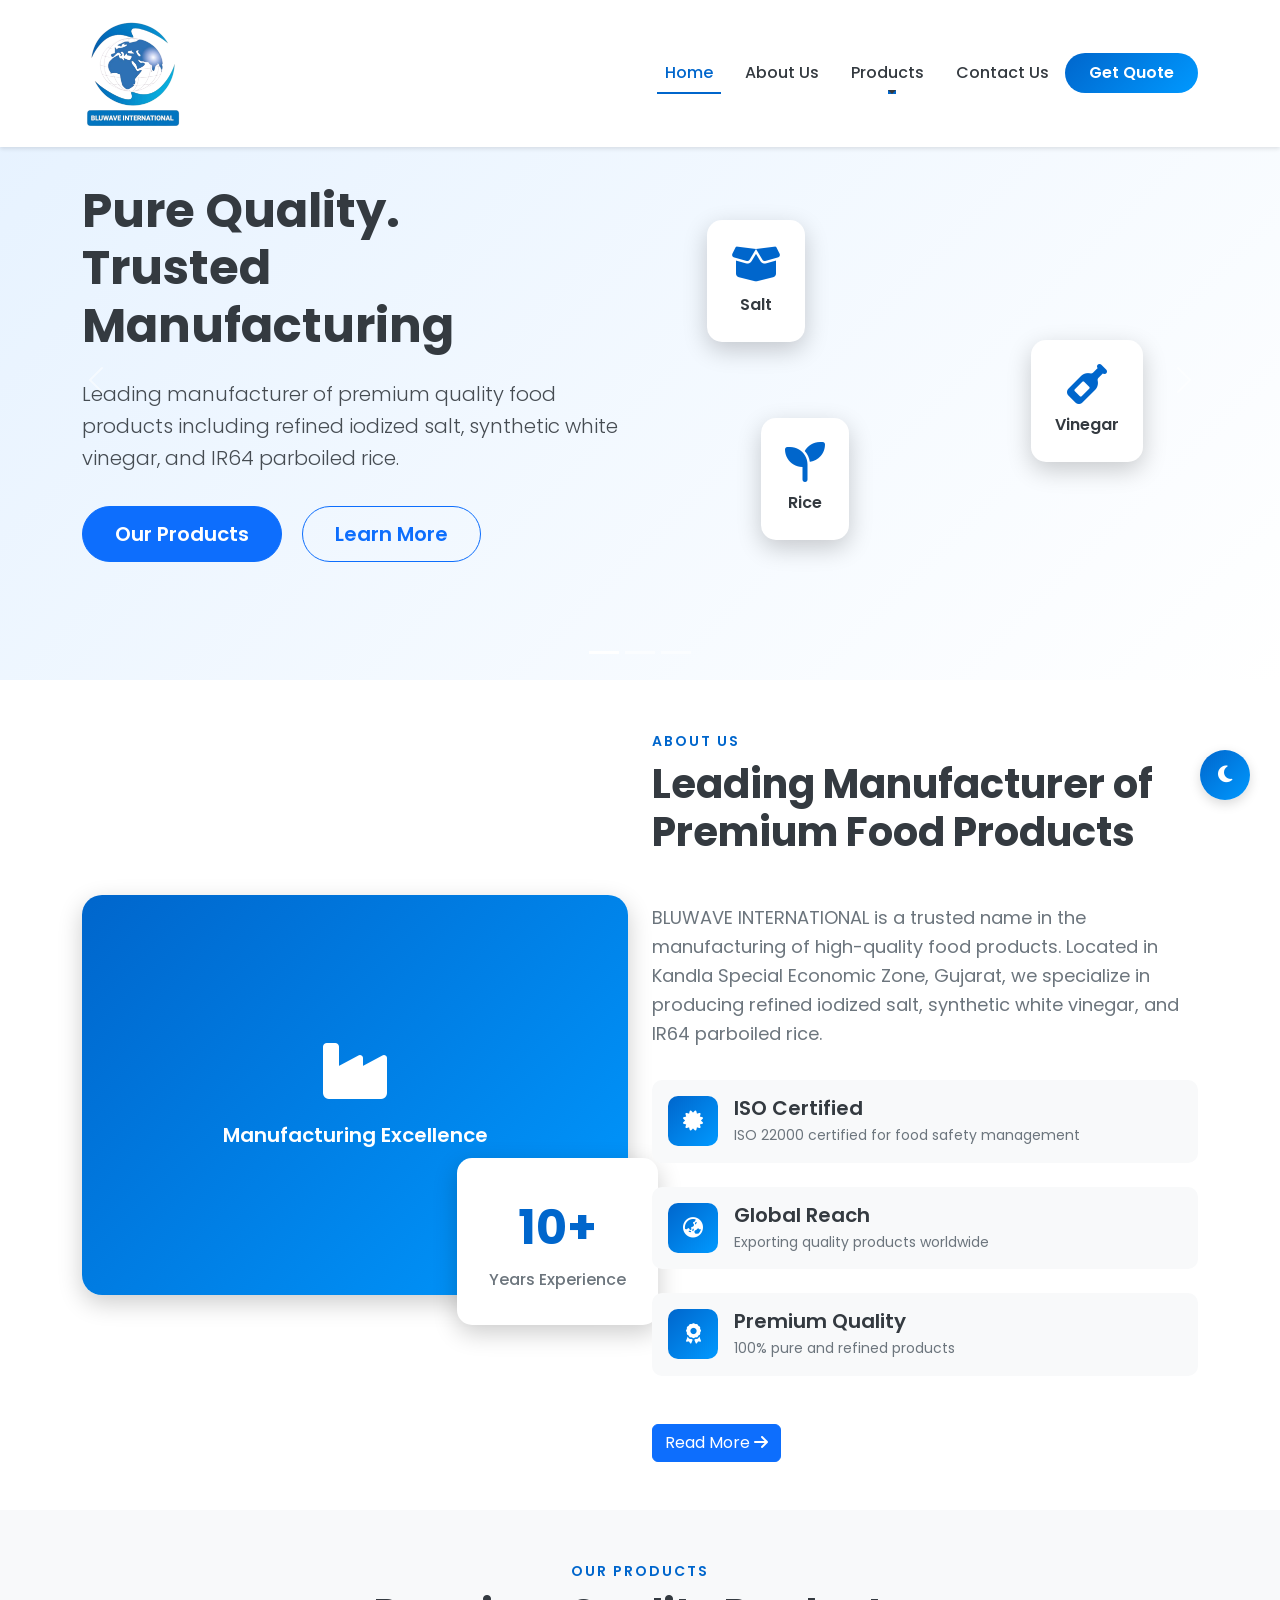
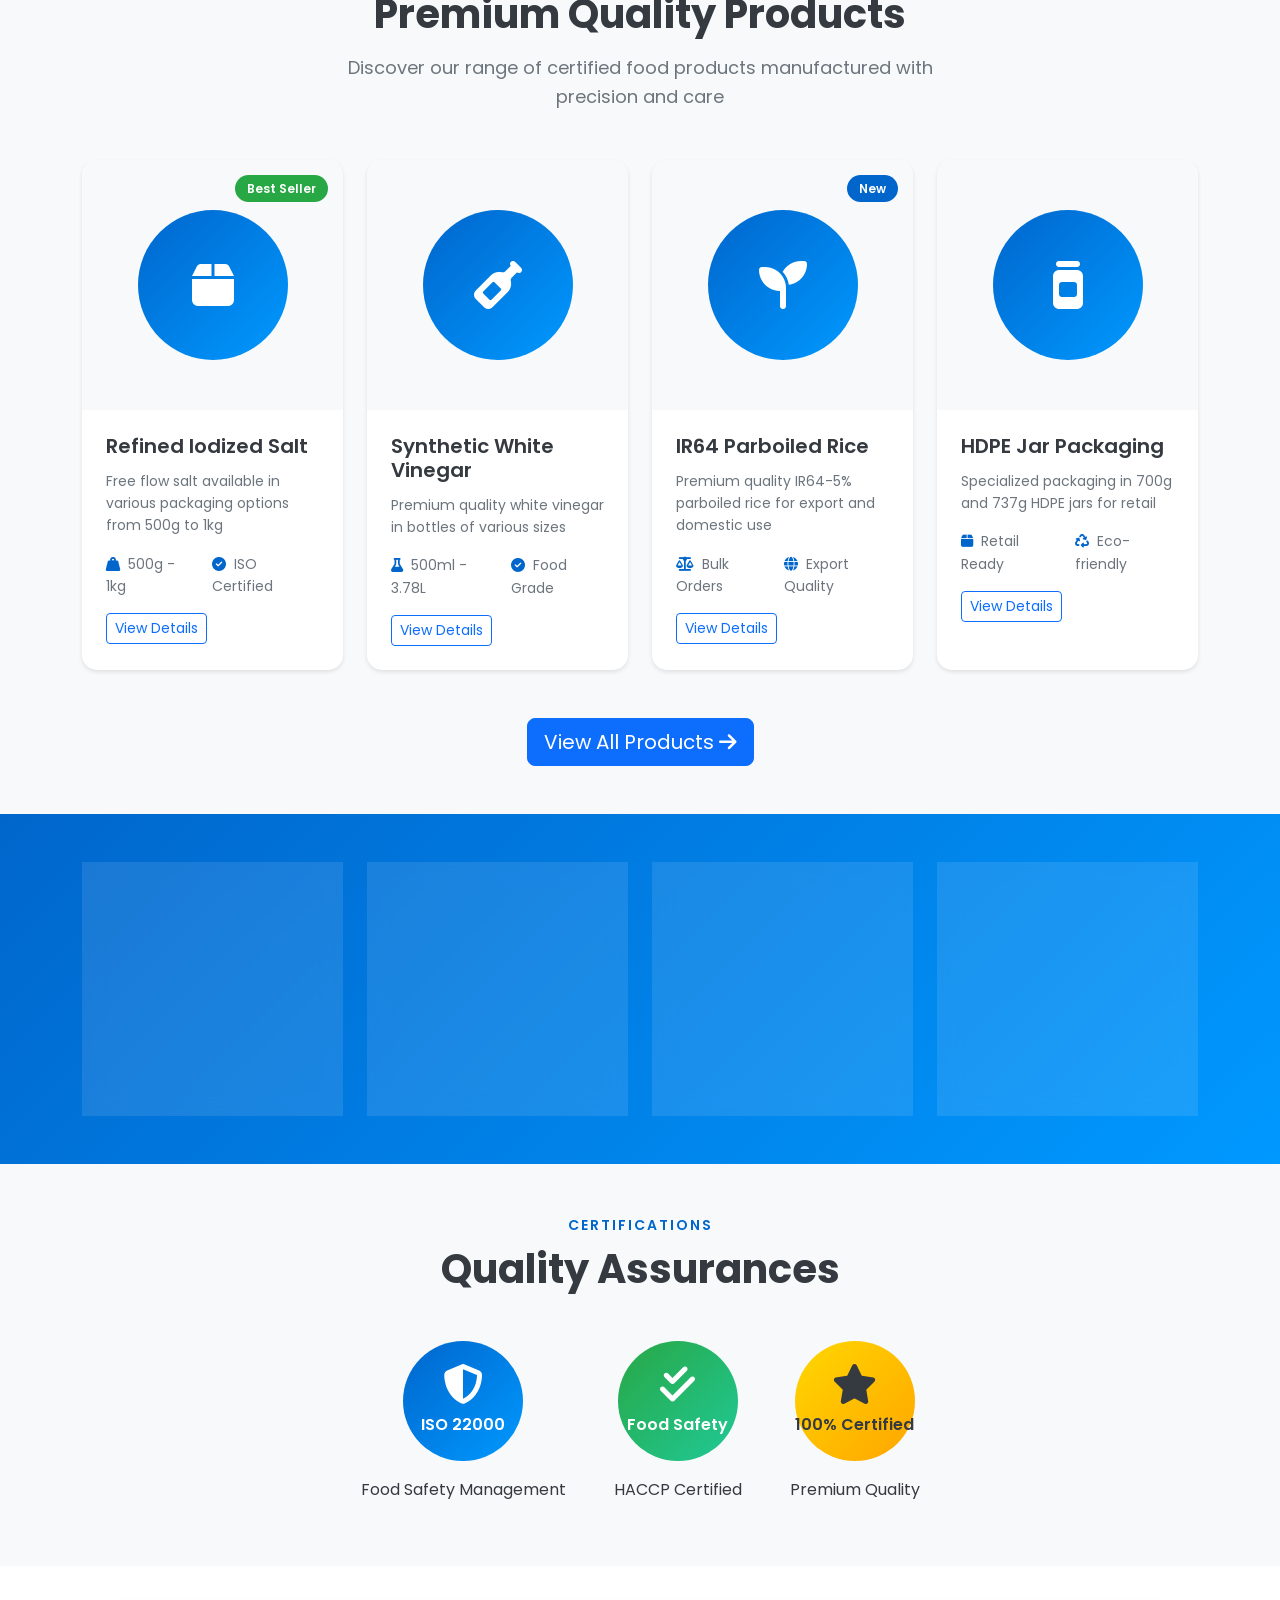
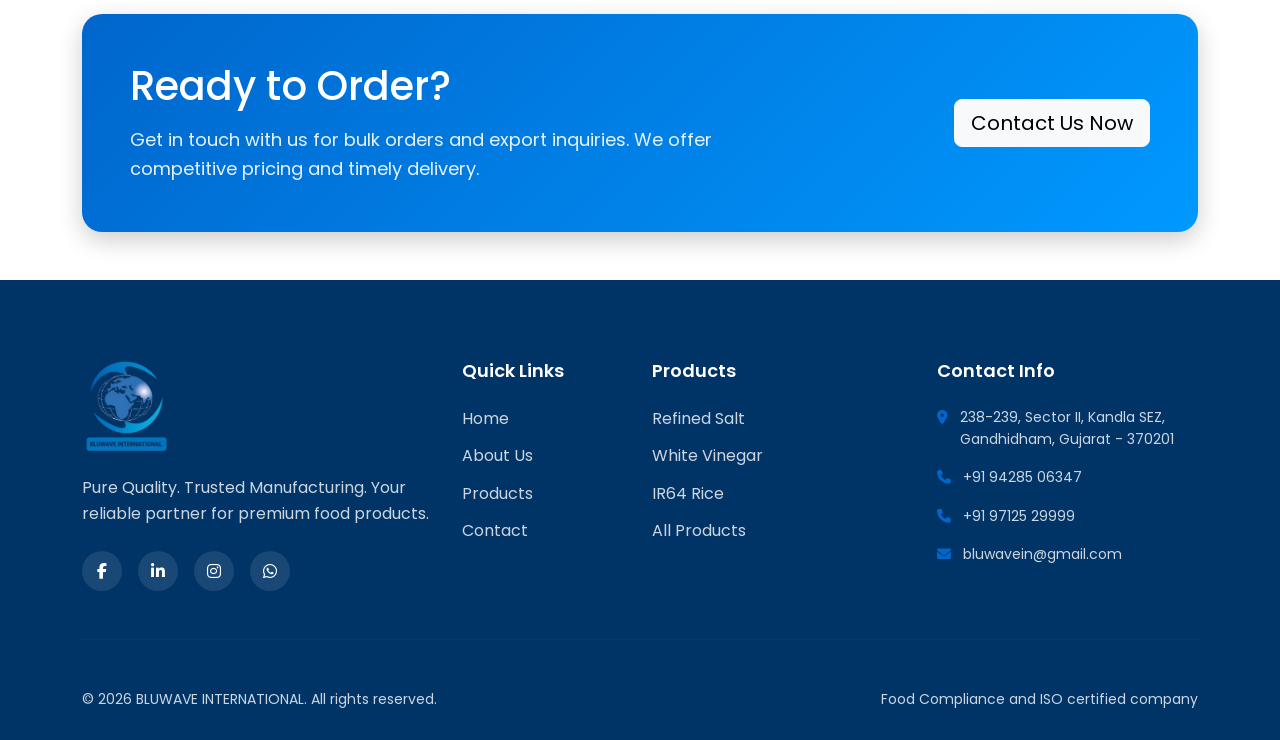
==== index.html @ 390d85d2 "Initial commit - bluwave website" ====
<!DOCTYPE html>
<html lang="en" data-theme="light">
<head>
    <meta charset="UTF-8">
    <meta name="viewport" content="width=device-width, initial-scale=1.0">
    <title>BLUWAVE INTERNATIONAL - Pure Quality. Trusted Manufacturing</title>
    
    <!-- Bootstrap 5 CSS -->
    <link href="https://cdn.jsdelivr.net/npm/bootstrap@5.3.0/dist/css/bootstrap.min.css" rel="stylesheet">
    <!-- Google Fonts -->
    <link href="https://fonts.googleapis.com/css2?family=Poppins:wght@300;400;500;600;700&display=swap" rel="stylesheet">
    <!-- Font Awesome -->
    <link rel="stylesheet" href="https://cdnjs.cloudflare.com/ajax/libs/font-awesome/6.4.0/css/all.min.css">
    <!-- Custom CSS -->
    <link rel="stylesheet" href="css/style.css">
</head>
<body>
    <!-- Loader -->
    <div id="loader">
        <div class="loader-content">
            <div class="loader-logo">
                <i class="fas fa-globe-americas fa-spin"></i>
            </div>
            <div class="loader-bar"></div>
            <p>Loading...</p>
        </div>
    </div>

    <!-- Theme Toggle Button -->
    <button id="theme-toggle" class="theme-toggle-btn" title="Toggle Theme">
        <i class="fas fa-moon"></i>
    </button>

    <!-- Navigation -->
    <nav class="navbar navbar-expand-lg fixed-top" id="mainNav">
        <div class="container">
            <a class="navbar-brand" href="index.html">
                <div class="logo-container">
                    <img width="25%" src="images/logo.png"/>
                </div>
            </a>
            
            <button class="navbar-toggler" type="button" data-bs-toggle="collapse" data-bs-target="#navbarNav">
                <span class="navbar-toggler-icon"></span>
            </button>
            
            <div class="collapse navbar-collapse" id="navbarNav">
                <ul class="navbar-nav ms-auto">
                    <li class="nav-item">
                        <a class="nav-link active" href="index.html">Home</a>
                    </li>
                    <li class="nav-item">
                        <a class="nav-link" href="about.html">About Us</a>
                    </li>
                    <li class="nav-item dropdown">
                        <a class="nav-link dropdown-toggle" href="#" role="button" data-bs-toggle="dropdown">
                            Products
                        </a>
                        <ul class="dropdown-menu">
                            <li><a class="dropdown-item" href="products.html#salt">Refined Salt</a></li>
                            <li><a class="dropdown-item" href="products.html#vinegar">White Vinegar</a></li>
                            <li><a class="dropdown-item" href="products.html#rice">IR64 Rice</a></li>
                        </ul>
                    </li>
                    <li class="nav-item">
                        <a class="nav-link" href="contact.html">Contact Us</a>
                    </li>
                </ul>
                <div class="nav-cta">
                    <a href="contact.html" class="btn btn-primary">Get Quote</a>
                </div>
            </div>
        </div>
    </nav>

    <!-- Hero Slider -->
    <section class="hero-slider" id="homeSlider">
        <div class="carousel slide" data-bs-ride="carousel" data-bs-interval="5000">
            <div class="carousel-indicators">
                <button type="button" data-bs-target="#homeSlider" data-bs-slide-to="0" class="active"></button>
                <button type="button" data-bs-target="#homeSlider" data-bs-slide-to="1"></button>
                <button type="button" data-bs-target="#homeSlider" data-bs-slide-to="2"></button>
            </div>
            
            <div class="carousel-inner">
                <div class="carousel-item active">
                    <div class="slide-content">
                        <div class="container">
                            <div class="row align-items-center">
                                <div class="col-lg-6 slide-text animate-on-scroll">
                                    <h1 class="display-4 fw-bold">Pure Quality.<br>Trusted Manufacturing</h1>
                                    <p class="lead">Leading manufacturer of premium quality food products including refined iodized salt, synthetic white vinegar, and IR64 parboiled rice.</p>
                                    <div class="slide-buttons">
                                        <a href="products.html" class="btn btn-primary btn-lg">Our Products</a>
                                        <a href="about.html" class="btn btn-outline-primary btn-lg">Learn More</a>
                                    </div>
                                </div>
                                <div class="col-lg-6 slide-image animate-on-scroll delay-200">
                                    <div class="hero-image-container">
                                        <div class="floating-elements">
                                            <div class="float-item salt-package">
                                                <i class="fas fa-box-open"></i>
                                                <span>Salt</span>
                                            </div>
                                            <div class="float-item vinegar-bottle">
                                                <i class="fas fa-wine-bottle"></i>
                                                <span>Vinegar</span>
                                            </div>
                                            <div class="float-item rice-bag">
                                                <i class="fas fa-seedling"></i>
                                                <span>Rice</span>
                                            </div>
                                        </div>
                                    </div>
                                </div>
                            </div>
                        </div>
                    </div>
                </div>
                
                <div class="carousel-item">
                    <div class="slide-content slide-2">
                        <div class="container">
                            <div class="row align-items-center">
                                <div class="col-lg-6 slide-text animate-on-scroll">
                                    <h1 class="display-4 fw-bold">ISO 22000 Certified<br>Food Safety Standards</h1>
                                    <p class="lead">Committed to delivering excellence with international quality certifications and food safety management systems.</p>
                                    <div class="certification-badges">
                                        <span class="badge bg-primary">ISO 22000</span>
                                        <span class="badge bg-success">Food Safety</span>
                                        <span class="badge bg-info">100% Certified</span>
                                    </div>
                                </div>
                            </div>
                        </div>
                    </div>
                </div>
                
                <div class="carousel-item">
                    <div class="slide-content slide-3">
                        <div class="container">
                            <div class="row align-items-center">
                                <div class="col-lg-6 slide-text animate-on-scroll">
                                    <h1 class="display-4 fw-bold">Global Export<br>Quality Products</h1>
                                    <p class="lead">Serving customers worldwide with premium quality products manufactured at Kandla Special Economic Zone.</p>
                                    <a href="contact.html" class="btn btn-primary btn-lg">Contact Us</a>
                                </div>
                            </div>
                        </div>
                    </div>
                </div>
            </div>
            
            <button class="carousel-control-prev" type="button" data-bs-target="#homeSlider" data-bs-slide="prev">
                <span class="carousel-control-prev-icon"></span>
            </button>
            <button class="carousel-control-next" type="button" data-bs-target="#homeSlider" data-bs-slide="next">
                <span class="carousel-control-next-icon"></span>
            </button>
        </div>
    </section>

    <!-- About Section -->
    <section class="about-section py-5">
        <div class="container">
            <div class="row align-items-center">
                <div class="col-lg-6 mb-4 mb-lg-0 animate-on-scroll">
                    <div class="about-image-wrapper">
                        <div class="about-image-main">
                            <div class="image-placeholder gradient-bg">
                                <i class="fas fa-industry"></i>
                                <span>Manufacturing Excellence</span>
                            </div>
                        </div>
                        <div class="about-image-secondary">
                            <div class="experience-badge">
                                <span class="years">10+</span>
                                <span class="text">Years Experience</span>
                            </div>
                        </div>
                    </div>
                </div>
                <div class="col-lg-6 animate-on-scroll delay-200">
                    <div class="section-header">
                        <span class="section-subtitle">About Us</span>
                        <h2 class="section-title">Leading Manufacturer of Premium Food Products</h2>
                    </div>
                    <p class="lead-text">BLUWAVE INTERNATIONAL is a trusted name in the manufacturing of high-quality food products. Located in Kandla Special Economic Zone, Gujarat, we specialize in producing refined iodized salt, synthetic white vinegar, and IR64 parboiled rice.</p>
                    
                    <div class="about-features">
                        <div class="feature-item">
                            <div class="feature-icon">
                                <i class="fas fa-certificate"></i>
                            </div>
                            <div class="feature-content">
                                <h5>ISO Certified</h5>
                                <p>ISO 22000 certified for food safety management</p>
                            </div>
                        </div>
                        <div class="feature-item">
                            <div class="feature-icon">
                                <i class="fas fa-globe-asia"></i>
                            </div>
                            <div class="feature-content">
                                <h5>Global Reach</h5>
                                <p>Exporting quality products worldwide</p>
                            </div>
                        </div>
                        <div class="feature-item">
                            <div class="feature-icon">
                                <i class="fas fa-award"></i>
                            </div>
                            <div class="feature-content">
                                <h5>Premium Quality</h5>
                                <p>100% pure and refined products</p>
                            </div>
                        </div>
                    </div>
                    
                    <a href="about.html" class="btn btn-primary mt-3">Read More <i class="fas fa-arrow-right"></i></a>
                </div>
            </div>
        </div>
    </section>

    <!-- Products Section -->
    <section class="products-section py-5 bg-light">
        <div class="container">
            <div class="section-header text-center mb-5 animate-on-scroll">
                <span class="section-subtitle">Our Products</span>
                <h2 class="section-title">Premium Quality Products</h2>
                <p class="section-desc">Discover our range of certified food products manufactured with precision and care</p>
            </div>
            
            <div class="row g-4">
                <!-- Product 1 -->
                <div class="col-lg-3 col-md-6 animate-on-scroll">
                    <div class="product-card">
                        <div class="product-image">
                            <div class="image-placeholder-large">
                                <i class="fas fa-box"></i>
                            </div>
                            <div class="product-badge">Best Seller</div>
                        </div>
                        <div class="product-content">
                            <h4>Refined Iodized Salt</h4>
                            <p>Free flow salt available in various packaging options from 500g to 1kg</p>
                            <div class="product-meta">
                                <span><i class="fas fa-weight-hanging"></i> 500g - 1kg</span>
                                <span><i class="fas fa-check-circle"></i> ISO Certified</span>
                            </div>
                            <a href="products.html#salt" class="btn btn-outline-primary btn-sm">View Details</a>
                        </div>
                    </div>
                </div>
                
                <!-- Product 2 -->
                <div class="col-lg-3 col-md-6 animate-on-scroll delay-100">
                    <div class="product-card">
                        <div class="product-image">
                            <div class="image-placeholder-large">
                                <i class="fas fa-wine-bottle"></i>
                            </div>
                        </div>
                        <div class="product-content">
                            <h4>Synthetic White Vinegar</h4>
                            <p>Premium quality white vinegar in bottles of various sizes</p>
                            <div class="product-meta">
                                <span><i class="fas fa-flask"></i> 500ml - 3.78L</span>
                                <span><i class="fas fa-check-circle"></i> Food Grade</span>
                            </div>
                            <a href="products.html#vinegar" class="btn btn-outline-primary btn-sm">View Details</a>
                        </div>
                    </div>
                </div>
                
                <!-- Product 3 -->
                <div class="col-lg-3 col-md-6 animate-on-scroll delay-200">
                    <div class="product-card">
                        <div class="product-image">
                            <div class="image-placeholder-large">
                                <i class="fas fa-seedling"></i>
                            </div>
                            <div class="product-badge new">New</div>
                        </div>
                        <div class="product-content">
                            <h4>IR64 Parboiled Rice</h4>
                            <p>Premium quality IR64-5% parboiled rice for export and domestic use</p>
                            <div class="product-meta">
                                <span><i class="fas fa-balance-scale"></i> Bulk Orders</span>
                                <span><i class="fas fa-globe"></i> Export Quality</span>
                            </div>
                            <a href="products.html#rice" class="btn btn-outline-primary btn-sm">View Details</a>
                        </div>
                    </div>
                </div>
                
                <!-- Product 4 -->
                <div class="col-lg-3 col-md-6 animate-on-scroll delay-300">
                    <div class="product-card">
                        <div class="product-image">
                            <div class="image-placeholder-large">
                                <i class="fas fa-jar"></i>
                            </div>
                        </div>
                        <div class="product-content">
                            <h4>HDPE Jar Packaging</h4>
                            <p>Specialized packaging in 700g and 737g HDPE jars for retail</p>
                            <div class="product-meta">
                                <span><i class="fas fa-box"></i> Retail Ready</span>
                                <span><i class="fas fa-recycle"></i> Eco-friendly</span>
                            </div>
                            <a href="products.html" class="btn btn-outline-primary btn-sm">View Details</a>
                        </div>
                    </div>
                </div>
            </div>
            
            <div class="text-center mt-5 animate-on-scroll">
                <a href="products.html" class="btn btn-primary btn-lg">View All Products <i class="fas fa-arrow-right"></i></a>
            </div>
        </div>
    </section>

    <!-- Stats Section -->
    <section class="stats-section py-5">
        <div class="container">
            <div class="row g-4">
                <div class="col-lg-3 col-md-6 animate-on-scroll">
                    <div class="stat-card">
                        <div class="stat-icon">
                            <i class="fas fa-award"></i>
                        </div>
                        <div class="stat-number" data-target="10">0</div>
                        <div class="stat-label">Years Experience</div>
                    </div>
                </div>
                <div class="col-lg-3 col-md-6 animate-on-scroll delay-100">
                    <div class="stat-card">
                        <div class="stat-icon">
                            <i class="fas fa-certificate"></i>
                        </div>
                        <div class="stat-number" data-target="100">0</div>
                        <div class="stat-label">Quality Certified</div>
                    </div>
                </div>
                <div class="col-lg-3 col-md-6 animate-on-scroll delay-200">
                    <div class="stat-card">
                        <div class="stat-icon">
                            <i class="fas fa-globe"></i>
                        </div>
                        <div class="stat-number" data-target="50">0</div>
                        <div class="stat-label">Countries Served</div>
                    </div>
                </div>
                <div class="col-lg-3 col-md-6 animate-on-scroll delay-300">
                    <div class="stat-card">
                        <div class="stat-icon">
                            <i class="fas fa-users"></i>
                        </div>
                        <div class="stat-number" data-target="1000">0</div>
                        <div class="stat-label">Happy Clients</div>
                    </div>
                </div>
            </div>
        </div>
    </section>

    <!-- Certifications Section -->
    <section class="certifications-section py-5 bg-light">
        <div class="container">
            <div class="section-header text-center mb-5 animate-on-scroll">
                <span class="section-subtitle">Certifications</span>
                <h2 class="section-title">Quality Assurances</h2>
            </div>
            <div class="row justify-content-center">
                <div class="col-lg-8">
                    <div class="certifications-grid text-center animate-on-scroll">
                        <div class="cert-item">
                            <div class="cert-badge iso">
                                <i class="fas fa-shield-alt"></i>
                                <span>ISO 22000</span>
                            </div>
                            <p>Food Safety Management</p>
                        </div>
                        <div class="cert-item">
                            <div class="cert-badge food-safety">
                                <i class="fas fa-check-double"></i>
                                <span>Food Safety</span>
                            </div>
                            <p>HACCP Certified</p>
                        </div>
                        <div class="cert-item">
                            <div class="cert-badge quality">
                                <i class="fas fa-star"></i>
                                <span>100% Certified</span>
                            </div>
                            <p>Premium Quality</p>
                        </div>
                    </div>
                </div>
            </div>
        </div>
    </section>

    <!-- CTA Section -->
    <section class="cta-section py-5">
        <div class="container">
            <div class="cta-box animate-on-scroll">
                <div class="row align-items-center">
                    <div class="col-lg-8">
                        <h2>Ready to Order?</h2>
                        <p>Get in touch with us for bulk orders and export inquiries. We offer competitive pricing and timely delivery.</p>
                    </div>
                    <div class="col-lg-4 text-lg-end">
                        <a href="contact.html" class="btn btn-light btn-lg">Contact Us Now</a>
                    </div>
                </div>
            </div>
        </div>
    </section>

    <!-- Footer -->
    <footer class="footer">
        <div class="container">
            <div class="row g-4">
                <div class="col-lg-4 col-md-6">
                    <div class="footer-brand">
                        <div class="logo-container">
                            <img width="25%" src="images/logo.png"/>
                        </div>
                        <p>Pure Quality. Trusted Manufacturing. Your reliable partner for premium food products.</p>
                        <div class="social-links">
                            <a href="#"><i class="fab fa-facebook-f"></i></a>
                            <a href="#"><i class="fab fa-linkedin-in"></i></a>
                            <a href="#"><i class="fab fa-instagram"></i></a>
                            <a href="#"><i class="fab fa-whatsapp"></i></a>
                        </div>
                    </div>
                </div>
                
                <div class="col-lg-2 col-md-6">
                    <h5>Quick Links</h5>
                    <ul class="footer-links">
                        <li><a href="index.html">Home</a></li>
                        <li><a href="about.html">About Us</a></li>
                        <li><a href="products.html">Products</a></li>
                        <li><a href="contact.html">Contact</a></li>
                    </ul>
                </div>
                
                <div class="col-lg-3 col-md-6">
                    <h5>Products</h5>
                    <ul class="footer-links">
                        <li><a href="products.html#salt">Refined Salt</a></li>
                        <li><a href="products.html#vinegar">White Vinegar</a></li>
                        <li><a href="products.html#rice">IR64 Rice</a></li>
                        <li><a href="products.html">All Products</a></li>
                    </ul>
                </div>
                
                <div class="col-lg-3 col-md-6">
                    <h5>Contact Info</h5>
                    <ul class="footer-contact">
                        <li><i class="fas fa-map-marker-alt"></i> 238-239, Sector II, Kandla SEZ, Gandhidham, Gujarat - 370201</li>
                        <li><i class="fas fa-phone"></i> +91 94285 06347</li>
                        <li><i class="fas fa-phone"></i> +91 97125 29999</li>
                        <li><i class="fas fa-envelope"></i> bluwavein@gmail.com</li>
                    </ul>
                </div>
            </div>
            
            <hr class="footer-divider">
            
            <div class="row">
                <div class="col-md-6">
                    <p class="copyright">&copy; 2026 BLUWAVE INTERNATIONAL. All rights reserved.</p>
                </div>
                <div class="col-md-6 text-md-end">
                    <p class="footer-bottom">Food Compliance and ISO certified company</p>
                </div>
            </div>
        </div>
    </footer>

    <!-- Go to Top Button -->
    <button id="goToTop" class="go-to-top">
        <i class="fas fa-arrow-up"></i>
    </button>

    <!-- Bootstrap JS -->
    <script src="https://cdn.jsdelivr.net/npm/bootstrap@5.3.0/dist/js/bootstrap.bundle.min.js"></script>
    <!-- Custom JS -->
    <script src="js/main.js"></script>
</body>
</html>
---- css/style.css ----
/* ========================================
   BLUWAVE INTERNATIONAL - Main Stylesheet
   ======================================== */

/* CSS Variables for Theme */
:root {
    --primary-blue: #0066CC;
    --light-blue: #E6F2FF;
    --dark-blue: #003366;
    --white: #FFFFFF;
    --gray-100: #F8F9FA;
    --gray-200: #E9ECEF;
    --gray-600: #6C757D;
    --gray-800: #343A40;
    --success: #28A745;
    --gradient-primary: linear-gradient(135deg, #0066CC 0%, #0099FF 100%);
    --gradient-light: linear-gradient(135deg, #E6F2FF 0%, #FFFFFF 100%);
    --shadow-sm: 0 2px 4px rgba(0,0,0,0.1);
    --shadow-md: 0 4px 12px rgba(0,0,0,0.15);
    --shadow-lg: 0 8px 24px rgba(0,0,0,0.2);
    --transition: all 0.3s ease;
}

/* Dark Theme Variables */
[data-theme="dark"] {
    --primary-blue: #4DA6FF;
    --light-blue: #1a3a52;
    --dark-blue: #001a33;
    --white: #1a1a1a;
    --gray-100: #2d2d2d;
    --gray-200: #3d3d3d;
    --gray-600: #b0b0b0;
    --gray-800: #e0e0e0;
    --shadow-sm: 0 2px 4px rgba(0,0,0,0.3);
    --shadow-md: 0 4px 12px rgba(0,0,0,0.4);
    --shadow-lg: 0 8px 24px rgba(0,0,0,0.5);
}

/* Base Styles */
* {
    margin: 0;
    padding: 0;
    box-sizing: border-box;
}

html {
    scroll-behavior: smooth;
}

body {
    font-family: 'Poppins', sans-serif;
    background-color: var(--white);
    color: var(--gray-800);
    line-height: 1.6;
    overflow-x: hidden;
    transition: var(--transition);
}

/* Loader */
#loader {
    position: fixed;
    top: 0;
    left: 0;
    width: 100%;
    height: 100%;
    background: var(--gradient-primary);
    display: flex;
    justify-content: center;
    align-items: center;
    z-index: 9999;
    transition: opacity 0.5s ease;
}

#loader.fade-out {
    opacity: 0;
    pointer-events: none;
}

.loader-content {
    text-align: center;
    color: var(--white);
}

.loader-logo {
    font-size: 4rem;
    margin-bottom: 1rem;
    animation: pulse 1.5s ease-in-out infinite;
}

.loader-bar {
    width: 200px;
    height: 4px;
    background: rgba(255,255,255,0.3);
    border-radius: 2px;
    margin: 0 auto 1rem;
    overflow: hidden;
    position: relative;
}

.loader-bar::after {
    content: '';
    position: absolute;
    top: 0;
    left: -100%;
    width: 100%;
    height: 100%;
    background: var(--white);
    animation: loading 1.5s ease-in-out infinite;
}

@keyframes loading {
    0% { left: -100%; }
    100% { left: 100%; }
}

@keyframes pulse {
    0%, 100% { transform: scale(1); opacity: 1; }
    50% { transform: scale(1.1); opacity: 0.8; }
}

/* Theme Toggle Button */
.theme-toggle-btn {
    position: fixed;
    bottom: 100px;
    right: 30px;
    width: 50px;
    height: 50px;
    border-radius: 50%;
    background: var(--gradient-primary);
    border: none;
    color: var(--white);
    font-size: 1.2rem;
    cursor: pointer;
    box-shadow: var(--shadow-md);
    z-index: 1000;
    transition: var(--transition);
    display: flex;
    align-items: center;
    justify-content: center;
}

.theme-toggle-btn:hover {
    transform: scale(1.1) rotate(15deg);
    box-shadow: var(--shadow-lg);
}

/* Navigation */
.navbar {
    background: var(--white);
    box-shadow: var(--shadow-sm);
    padding: 1rem 0;
    transition: var(--transition);
}

.navbar.scrolled {
    padding: 0.5rem 0;
    box-shadow: var(--shadow-md);
}

.logo-container {
    display: flex;
    align-items: center;
    gap: 0.75rem;
}

.logo-icon {
    width: 50px;
    height: 50px;
    background: var(--gradient-primary);
    border-radius: 50%;
    display: flex;
    align-items: center;
    justify-content: center;
    color: var(--white);
    font-size: 1.5rem;
}

.logo-text {
    display: flex;
    flex-direction: column;
}

.brand-name {
    font-size: 1.5rem;
    font-weight: 700;
    color: var(--primary-blue);
    line-height: 1;
}

.brand-sub {
    font-size: 0.75rem;
    color: var(--gray-600);
    letter-spacing: 2px;
}

.nav-link {
    color: var(--gray-800) !important;
    font-weight: 500;
    padding: 0.5rem 1rem !important;
    position: relative;
    transition: var(--transition);
}

.nav-link::after {
    content: '';
    position: absolute;
    bottom: 0;
    left: 50%;
    width: 0;
    height: 2px;
    background: var(--primary-blue);
    transition: var(--transition);
    transform: translateX(-50%);
}

.nav-link:hover::after,
.nav-link.active::after {
    width: 80%;
}

.nav-link.active {
    color: var(--primary-blue) !important;
}

.nav-cta .btn {
    background: var(--gradient-primary);
    border: none;
    padding: 0.5rem 1.5rem;
    border-radius: 25px;
    font-weight: 600;
    transition: var(--transition);
}

.nav-cta .btn:hover {
    transform: translateY(-2px);
    box-shadow: var(--shadow-md);
}

/* Hero Slider */
.hero-slider {
    margin-top: 80px;
    position: relative;
    overflow: hidden;
}

.carousel-item {
    min-height: 600px;
    background: var(--gradient-light);
    position: relative;
}

.slide-content {
    padding: 100px 0;
    min-height: 600px;
    display: flex;
    align-items: center;
}

.slide-2 {
    background: linear-gradient(135deg, var(--dark-blue) 0%, var(--primary-blue) 100%);
    color: var(--white);
}

.slide-3 {
    background: var(--gradient-primary);
    color: var(--white);
}

.slide-text h1 {
    font-size: 3rem;
    margin-bottom: 1.5rem;
    line-height: 1.2;
}

.slide-text .lead {
    font-size: 1.25rem;
    margin-bottom: 2rem;
    opacity: 0.9;
}

.slide-buttons .btn {
    margin-right: 1rem;
    margin-bottom: 1rem;
    padding: 0.75rem 2rem;
    border-radius: 30px;
    font-weight: 600;
}

.hero-image-container {
    position: relative;
    height: 400px;
}

.floating-elements {
    position: absolute;
    width: 100%;
    height: 100%;
}

.float-item {
    position: absolute;
    background: var(--white);
    padding: 1.5rem;
    border-radius: 15px;
    box-shadow: var(--shadow-lg);
    text-align: center;
    animation: float 3s ease-in-out infinite;
}

.float-item i {
    font-size: 2.5rem;
    color: var(--primary-blue);
    display: block;
    margin-bottom: 0.5rem;
}

.float-item span {
    font-weight: 600;
    color: var(--gray-800);
}

.float-item.salt-package {
    top: 10%;
    left: 10%;
    animation-delay: 0s;
}

.float-item.vinegar-bottle {
    top: 40%;
    right: 10%;
    animation-delay: 1s;
}

.float-item.rice-bag {
    bottom: 10%;
    left: 20%;
    animation-delay: 2s;
}

@keyframes float {
    0%, 100% { transform: translateY(0); }
    50% { transform: translateY(-20px); }
}

.certification-badges .badge {
    padding: 0.75rem 1.5rem;
    margin: 0.5rem;
    font-size: 1rem;
    border-radius: 25px;
}

/* Page Header */
.page-header {
    margin-top: 80px;
    background: var(--gradient-primary);
    color: var(--white);
    padding: 100px 0 60px;
    position: relative;
    overflow: hidden;
}

.page-header::before {
    content: '';
    position: absolute;
    top: -50%;
    right: -10%;
    width: 500px;
    height: 500px;
    background: rgba(255,255,255,0.1);
    border-radius: 50%;
}

.page-header h1 {
    font-size: 3rem;
    font-weight: 700;
    margin-bottom: 1rem;
}

.breadcrumb {
    background: transparent;
    padding: 0;
}

.breadcrumb-item a {
    color: var(--white);
    text-decoration: none;
}

.breadcrumb-item.active {
    color: rgba(255,255,255,0.7);
}

/* Section Headers */
.section-header {
    margin-bottom: 3rem;
}

.section-subtitle {
    display: inline-block;
    color: var(--primary-blue);
    font-weight: 600;
    text-transform: uppercase;
    letter-spacing: 2px;
    font-size: 0.875rem;
    margin-bottom: 0.5rem;
}

.section-title {
    font-size: 2.5rem;
    font-weight: 700;
    color: var(--gray-800);
    margin-bottom: 1rem;
}

.section-desc {
    color: var(--gray-600);
    font-size: 1.125rem;
    max-width: 600px;
    margin: 0 auto;
}

/* About Section */
.about-section {
    padding: 100px 0;
}

.about-image-wrapper {
    position: relative;
}

.about-image-main {
    border-radius: 20px;
    overflow: hidden;
    box-shadow: var(--shadow-lg);
}

.image-placeholder {
    background: var(--gradient-primary);
    height: 400px;
    display: flex;
    flex-direction: column;
    align-items: center;
    justify-content: center;
    color: var(--white);
    font-size: 4rem;
}

.image-placeholder span {
    font-size: 1.25rem;
    margin-top: 1rem;
    font-weight: 600;
}

.about-image-secondary {
    position: absolute;
    bottom: -30px;
    right: -30px;
}

.experience-badge {
    background: var(--white);
    padding: 2rem;
    border-radius: 15px;
    box-shadow: var(--shadow-lg);
    text-align: center;
}

.experience-badge .years {
    display: block;
    font-size: 3rem;
    font-weight: 700;
    color: var(--primary-blue);
}

.experience-badge .text {
    color: var(--gray-600);
    font-weight: 500;
}

.lead-text {
    font-size: 1.125rem;
    color: var(--gray-600);
    margin-bottom: 2rem;
}

.about-features {
    margin: 2rem 0;
}

.feature-item {
    display: flex;
    align-items: flex-start;
    margin-bottom: 1.5rem;
    padding: 1rem;
    background: var(--gray-100);
    border-radius: 10px;
    transition: var(--transition);
}

.feature-item:hover {
    transform: translateX(10px);
    box-shadow: var(--shadow-sm);
}

.feature-icon {
    width: 50px;
    height: 50px;
    background: var(--gradient-primary);
    border-radius: 10px;
    display: flex;
    align-items: center;
    justify-content: center;
    color: var(--white);
    font-size: 1.25rem;
    margin-right: 1rem;
    flex-shrink: 0;
}

.feature-content h5 {
    font-weight: 600;
    margin-bottom: 0.25rem;
    color: var(--gray-800);
}

.feature-content p {
    color: var(--gray-600);
    margin: 0;
    font-size: 0.875rem;
}

/* Product Cards */
.products-section {
    padding: 100px 0;
}

.product-card {
    background: var(--white);
    border-radius: 15px;
    overflow: hidden;
    box-shadow: var(--shadow-sm);
    transition: var(--transition);
    height: 100%;
}

.product-card:hover {
    transform: translateY(-10px);
    box-shadow: var(--shadow-lg);
}

.product-image {
    position: relative;
    height: 250px;
    background: var(--gray-100);
    display: flex;
    align-items: center;
    justify-content: center;
    overflow: hidden;
}

.image-placeholder-large {
    width: 150px;
    height: 150px;
    background: var(--gradient-primary);
    border-radius: 50%;
    display: flex;
    align-items: center;
    justify-content: center;
    color: var(--white);
    font-size: 3rem;
    transition: var(--transition);
}

.product-card:hover .image-placeholder-large {
    transform: scale(1.1);
}

.product-badge {
    position: absolute;
    top: 15px;
    right: 15px;
    background: var(--success);
    color: var(--white);
    padding: 0.25rem 0.75rem;
    border-radius: 20px;
    font-size: 0.75rem;
    font-weight: 600;
}

.product-badge.new {
    background: var(--primary-blue);
}

.product-content {
    padding: 1.5rem;
}

.product-content h4 {
    font-size: 1.25rem;
    font-weight: 600;
    margin-bottom: 0.75rem;
    color: var(--gray-800);
}

.product-content p {
    color: var(--gray-600);
    font-size: 0.875rem;
    margin-bottom: 1rem;
}

.product-meta {
    display: flex;
    gap: 1rem;
    margin-bottom: 1rem;
    font-size: 0.875rem;
    color: var(--gray-600);
}

.product-meta i {
    color: var(--primary-blue);
    margin-right: 0.25rem;
}

/* Stats Section */
.stats-section {
    padding: 80px 0;
    background: var(--gradient-primary);
    color: var(--white);
}

.stat-card {
    text-align: center;
    padding: 2rem;
    background: rgba(255,255,255,0.1);
    border-radius: 15px;
    backdrop-filter: blur(10px);
    transition: var(--transition);
}

.stat-card:hover {
    transform: translateY(-5px);
    background: rgba(255,255,255,0.2);
}

.stat-icon {
    font-size: 2.5rem;
    margin-bottom: 1rem;
    opacity: 0.9;
}

.stat-number {
    font-size: 3rem;
    font-weight: 700;
    margin-bottom: 0.5rem;
}

.stat-label {
    font-size: 1rem;
    opacity: 0.9;
}

/* Certifications */
.certifications-section {
    padding: 80px 0;
}

.certifications-grid {
    display: flex;
    justify-content: center;
    gap: 3rem;
    flex-wrap: wrap;
}

.cert-item {
    text-align: center;
}

.cert-badge {
    width: 120px;
    height: 120px;
    border-radius: 50%;
    display: flex;
    flex-direction: column;
    align-items: center;
    justify-content: center;
    margin: 0 auto 1rem;
    color: var(--white);
    font-weight: 600;
    transition: var(--transition);
}

.cert-badge i {
    font-size: 2.5rem;
    margin-bottom: 0.5rem;
}

.cert-badge.iso {
    background: var(--gradient-primary);
}

.cert-badge.food-safety {
    background: linear-gradient(135deg, var(--success) 0%, #20c997 100%);
}

.cert-badge.quality {
    background: linear-gradient(135deg, #FFD700 0%, #FFA500 100%);
    color: var(--gray-800);
}

.cert-item:hover .cert-badge {
    transform: scale(1.1);
}

/* CTA Section */
.cta-section {
    padding: 80px 0;
}

.cta-box {
    background: var(--gradient-primary);
    color: var(--white);
    padding: 3rem;
    border-radius: 20px;
    box-shadow: var(--shadow-lg);
}

.cta-box h2 {
    font-size: 2.5rem;
    margin-bottom: 1rem;
}

.cta-box p {
    font-size: 1.125rem;
    opacity: 0.9;
    margin: 0;
}

/* Footer */
.footer {
    background: var(--dark-blue);
    color: var(--white);
    padding: 80px 0 30px;
}

.footer-brand .logo-container .brand-name,
.footer-brand .logo-container .brand-sub {
    color: var(--white);
}

.footer-brand p {
    margin: 1.5rem 0;
    opacity: 0.8;
}

.social-links {
    display: flex;
    gap: 1rem;
}

.social-links a {
    width: 40px;
    height: 40px;
    background: rgba(255,255,255,0.1);
    border-radius: 50%;
    display: flex;
    align-items: center;
    justify-content: center;
    color: var(--white);
    text-decoration: none;
    transition: var(--transition);
}

.social-links a:hover {
    background: var(--primary-blue);
    transform: translateY(-3px);
}

.footer h5 {
    font-size: 1.125rem;
    font-weight: 600;
    margin-bottom: 1.5rem;
    color: var(--white);
}

.footer-links {
    list-style: none;
    padding: 0;
}

.footer-links li {
    margin-bottom: 0.75rem;
}

.footer-links a {
    color: rgba(255,255,255,0.8);
    text-decoration: none;
    transition: var(--transition);
}

.footer-links a:hover {
    color: var(--white);
    padding-left: 5px;
}

.footer-contact {
    list-style: none;
    padding: 0;
}

.footer-contact li {
    margin-bottom: 1rem;
    display: flex;
    align-items: flex-start;
    gap: 0.75rem;
    color: rgba(255,255,255,0.8);
    font-size: 0.875rem;
}

.footer-contact i {
    color: var(--primary-blue);
    margin-top: 0.25rem;
}

.footer-divider {
    border-color: rgba(255,255,255,0.1);
    margin: 3rem 0;
}

.copyright {
    margin: 0;
    font-size: 0.875rem;
    opacity: 0.8;
}

.footer-bottom {
    margin: 0;
    font-size: 0.875rem;
    opacity: 0.8;
}

/* Go to Top Button */
.go-to-top {
    position: fixed;
    bottom: 30px;
    right: 30px;
    width: 50px;
    height: 50px;
    background: var(--gradient-primary);
    border: none;
    border-radius: 50%;
    color: var(--white);
    font-size: 1.2rem;
    cursor: pointer;
    opacity: 0;
    visibility: hidden;
    transition: var(--transition);
    z-index: 999;
    box-shadow: var(--shadow-md);
}

.go-to-top.visible {
    opacity: 1;
    visibility: visible;
}

.go-to-top:hover {
    transform: translateY(-5px);
    box-shadow: var(--shadow-lg);
}

/* Scroll Animations */
.animate-on-scroll {
    opacity: 0;
    transform: translateY(30px);
    transition: opacity 0.6s ease, transform 0.6s ease;
}

.animate-on-scroll.animated {
    opacity: 1;
    transform: translateY(0);
}

.delay-100 { transition-delay: 0.1s; }
.delay-200 { transition-delay: 0.2s; }
.delay-300 { transition-delay: 0.3s; }

/* Product Detail Cards */
.product-detail-card {
    background: var(--white);
    border-radius: 15px;
    overflow: hidden;
    box-shadow: var(--shadow-sm);
    transition: var(--transition);
    height: 100%;
}

.product-detail-card:hover {
    transform: translateY(-5px);
    box-shadow: var(--shadow-lg);
}

.product-info {
    padding: 1.5rem;
}

.product-info h4 {
    font-size: 1.25rem;
    font-weight: 600;
    margin-bottom: 0.5rem;
    color: var(--gray-800);
}

.product-specs {
    list-style: none;
    padding: 0;
    margin: 1rem 0;
}

.product-specs li {
    padding: 0.5rem 0;
    color: var(--gray-600);
    font-size: 0.875rem;
    border-bottom: 1px solid var(--gray-200);
}

.product-specs li:last-child {
    border-bottom: none;
}

.product-specs i {
    color: var(--primary-blue);
    margin-right: 0.5rem;
    width: 20px;
}

.product-tag {
    position: absolute;
    top: 15px;
    left: 15px;
    background: var(--primary-blue);
    color: var(--white);
    padding: 0.25rem 0.75rem;
    border-radius: 20px;
    font-size: 0.75rem;
    font-weight: 600;
}

/* Filter Tabs */
.filter-tabs {
    display: flex;
    justify-content: center;
    gap: 1rem;
    flex-wrap: wrap;
}

.filter-btn {
    padding: 0.75rem 2rem;
    border: 2px solid var(--primary-blue);
    background: transparent;
    color: var(--primary-blue);
    border-radius: 30px;
    font-weight: 600;
    cursor: pointer;
    transition: var(--transition);
}

.filter-btn:hover,
.filter-btn.active {
    background: var(--gradient-primary);
    color: var(--white);
}

/* Contact Section */
.contact-section {
    padding: 100px 0;
}

.contact-info-card {
    background: var(--white);
    padding: 2rem;
    border-radius: 15px;
    box-shadow: var(--shadow-sm);
    margin-bottom: 1.5rem;
    transition: var(--transition);
}

.contact-info-card:hover {
    transform: translateX(10px);
    box-shadow: var(--shadow-md);
}

.contact-icon {
    width: 60px;
    height: 60px;
    background: var(--gradient-primary);
    border-radius: 50%;
    display: flex;
    align-items: center;
    justify-content: center;
    color: var(--white);
    font-size: 1.5rem;
    margin-bottom: 1rem;
}

.contact-info-card h4 {
    font-size: 1.125rem;
    font-weight: 600;
    margin-bottom: 0.5rem;
    color: var(--gray-800);
}

.contact-info-card p {
    color: var(--gray-600);
    margin: 0;
    font-size: 0.875rem;
}

.contact-form-wrapper {
    background: var(--white);
    padding: 2.5rem;
    border-radius: 15px;
    box-shadow: var(--shadow-md);
}

.contact-form-wrapper h3 {
    font-size: 1.75rem;
    font-weight: 700;
    margin-bottom: 0.5rem;
    color: var(--gray-800);
}

.contact-form-wrapper > p {
    color: var(--gray-600);
    margin-bottom: 2rem;
}

.form-group {
    margin-bottom: 1.5rem;
}

.form-group label {
    display: block;
    font-weight: 500;
    margin-bottom: 0.5rem;
    color: var(--gray-800);
}

.required {
    color: #dc3545;
}

.form-control,
.form-select {
    padding: 0.75rem 1rem;
    border: 2px solid var(--gray-200);
    border-radius: 10px;
    transition: var(--transition);
}

.form-control:focus,
.form-select:focus {
    border-color: var(--primary-blue);
    box-shadow: 0 0 0 0.2rem rgba(0,102,204,0.25);
}

/* Map Section */
.map-section {
    background: var(--gray-100);
}

.map-wrapper {
    height: 400px;
    background: var(--gray-200);
    display: flex;
    align-items: center;
    justify-content: center;
}

.map-placeholder {
    text-align: center;
    color: var(--gray-600);
}

.map-placeholder i {
    font-size: 4rem;
    margin-bottom: 1rem;
    color: var(--primary-blue);
}

/* Mission & Vision Cards */
.mv-card {
    background: var(--white);
    padding: 2.5rem;
    border-radius: 15px;
    box-shadow: var(--shadow-md);
    height: 100%;
    transition: var(--transition);
}

.mv-card:hover {
    transform: translateY(-5px);
    box-shadow: var(--shadow-lg);
}

.mv-icon {
    width: 70px;
    height: 70px;
    background: var(--gradient-primary);
    border-radius: 50%;
    display: flex;
    align-items: center;
    justify-content: center;
    color: var(--white);
    font-size: 2rem;
    margin-bottom: 1.5rem;
}

.mv-card h3 {
    font-size: 1.5rem;
    font-weight: 600;
    margin-bottom: 1rem;
    color: var(--gray-800);
}

.mv-card p {
    color: var(--gray-600);
    margin: 0;
}

/* Values Section */
.value-card {
    background: var(--white);
    padding: 2rem;
    border-radius: 15px;
    box-shadow: var(--shadow-sm);
    text-align: center;
    transition: var(--transition);
    height: 100%;
}

.value-card:hover {
    transform: translateY(-10px);
    box-shadow: var(--shadow-lg);
}

.value-icon {
    width: 80px;
    height: 80px;
    background: var(--gradient-light);
    border-radius: 50%;
    display: flex;
    align-items: center;
    justify-content: center;
    margin: 0 auto 1.5rem;
    color: var(--primary-blue);
    font-size: 2rem;
}

.value-card h4 {
    font-size: 1.25rem;
    font-weight: 600;
    margin-bottom: 0.75rem;
    color: var(--gray-800);
}

.value-card p {
    color: var(--gray-600);
    margin: 0;
}

/* Feature List */
.feature-list {
    list-style: none;
    padding: 0;
    margin: 2rem 0;
}

.feature-list li {
    padding: 0.75rem 0;
    color: var(--gray-600);
    display: flex;
    align-items: center;
    gap: 1rem;
}

.feature-list i {
    color: var(--success);
    font-size: 1.25rem;
}

/* About Stats Row */
.about-stats-row {
    display: flex;
    gap: 2rem;
    margin-top: 2rem;
    flex-wrap: wrap;
}

.stat-box {
    text-align: center;
}

.stat-box h3 {
    font-size: 2.5rem;
    font-weight: 700;
    color: var(--primary-blue);
    margin-bottom: 0.25rem;
}

.stat-box p {
    color: var(--gray-600);
    margin: 0;
    font-weight: 500;
}

/* Certifications Grid Detailed */
.certifications-grid-detailed {
    display: grid;
    grid-template-columns: repeat(auto-fit, minmax(250px, 1fr));
    gap: 2rem;
}

.cert-card {
    background: var(--white);
    padding: 2.5rem;
    border-radius: 15px;
    box-shadow: var(--shadow-md);
    text-align: center;
    transition: var(--transition);
}

.cert-card:hover {
    transform: translateY(-5px);
    box-shadow: var(--shadow-lg);
}

.cert-icon {
    width: 100px;
    height: 100px;
    border-radius: 50%;
    display: flex;
    align-items: center;
    justify-content: center;
    margin: 0 auto 1.5rem;
    color: var(--white);
    font-size: 2.5rem;
}

.cert-icon.iso {
    background: var(--gradient-primary);
}

.cert-icon.food {
    background: linear-gradient(135deg, var(--success) 0%, #20c997 100%);
}

.cert-icon.quality {
    background: linear-gradient(135deg, #FFD700 0%, #FFA500 100%);
    color: var(--gray-800);
}

.cert-card h4 {
    font-size: 1.25rem;
    font-weight: 600;
    margin-bottom: 0.75rem;
    color: var(--gray-800);
}

.cert-card p {
    color: var(--gray-600);
    margin: 0;
    font-size: 0.875rem;
}

/* Advantages */
.advantage-card {
    padding: 2rem;
    background: var(--white);
    border-radius: 15px;
    box-shadow: var(--shadow-sm);
    transition: var(--transition);
}

.advantage-card:hover {
    transform: translateY(-5px);
    box-shadow: var(--shadow-md);
}

.advantage-icon {
    width: 80px;
    height: 80px;
    background: var(--gradient-primary);
    border-radius: 50%;
    display: flex;
    align-items: center;
    justify-content: center;
    margin: 0 auto 1.5rem;
    color: var(--white);
    font-size: 2rem;
}

.advantage-card h4 {
    font-size: 1.25rem;
    font-weight: 600;
    margin-bottom: 0.5rem;
    color: var(--gray-800);
}

.advantage-card p {
    color: var(--gray-600);
    margin: 0;
}

/* Responsive Design */
@media (max-width: 991px) {
    .navbar-collapse {
        background: var(--white);
        padding: 1rem;
        border-radius: 10px;
        margin-top: 1rem;
        box-shadow: var(--shadow-md);
    }
    
    .nav-cta {
        margin-top: 1rem;
        text-align: center;
    }
    
    .slide-text h1 {
        font-size: 2rem;
    }
    
    .carousel-item {
        min-height: 500px;
    }
    
    .slide-content {
        padding: 60px 0;
        min-height: 500px;
    }
    
    .hero-image-container {
        display: none;
    }
    
    .section-title {
        font-size: 2rem;
    }
    
    .certifications-grid {
        gap: 2rem;
    }
}

@media (max-width: 767px) {
    .page-header {
        padding: 80px 0 40px;
    }
    
    .page-header h1 {
        font-size: 2rem;
    }
    
    .section-title {
        font-size: 1.75rem;
    }
    
    .about-stats-row {
        justify-content: center;
    }
    
    .stat-box {
        flex: 1 1 45%;
    }
    
    .filter-tabs {
        flex-direction: column;
        align-items: center;
    }
    
    .filter-btn {
        width: 100%;
        max-width: 300px;
    }
    
    .contact-form-wrapper {
        padding: 1.5rem;
    }
    
    .theme-toggle-btn {
        bottom: 90px;
        right: 20px;
        width: 45px;
        height: 45px;
    }
    
    .go-to-top {
        bottom: 20px;
        right: 20px;
        width: 45px;
        height: 45px;
    }
}

@media (max-width: 575px) {
    .logo-text .brand-name {
        font-size: 1.25rem;
    }
    
    .slide-text h1 {
        font-size: 1.75rem;
    }
    
    .cta-box {
        padding: 2rem 1.5rem;
        text-align: center;
    }
    
    .cta-box h2 {
        font-size: 1.75rem;
    }
    
    .footer {
        padding: 60px 0 20px;
    }
}

/* Print Styles */
@media print {
    .navbar,
    .theme-toggle-btn,
    .go-to-top,
    #loader {
        display: none !important;
    }
    
    body {
        background: white;
        color: black;
    }
}
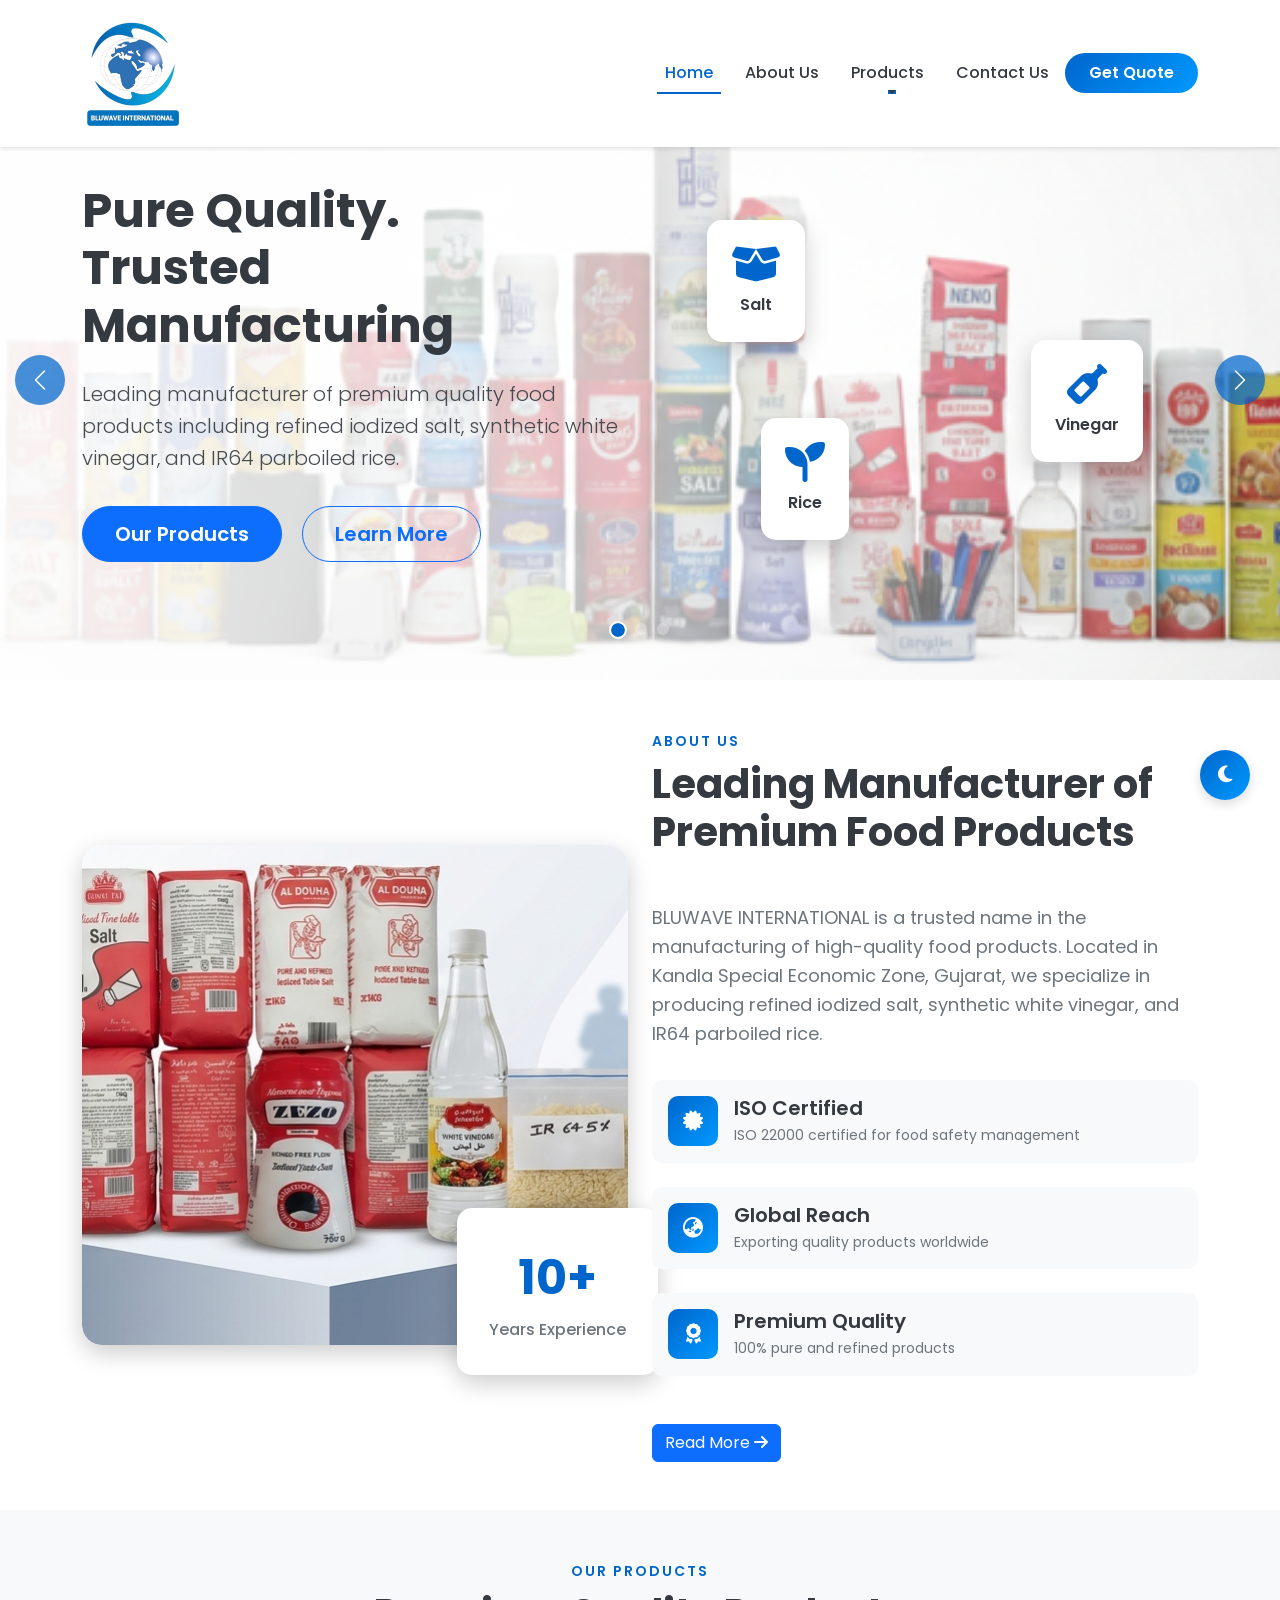
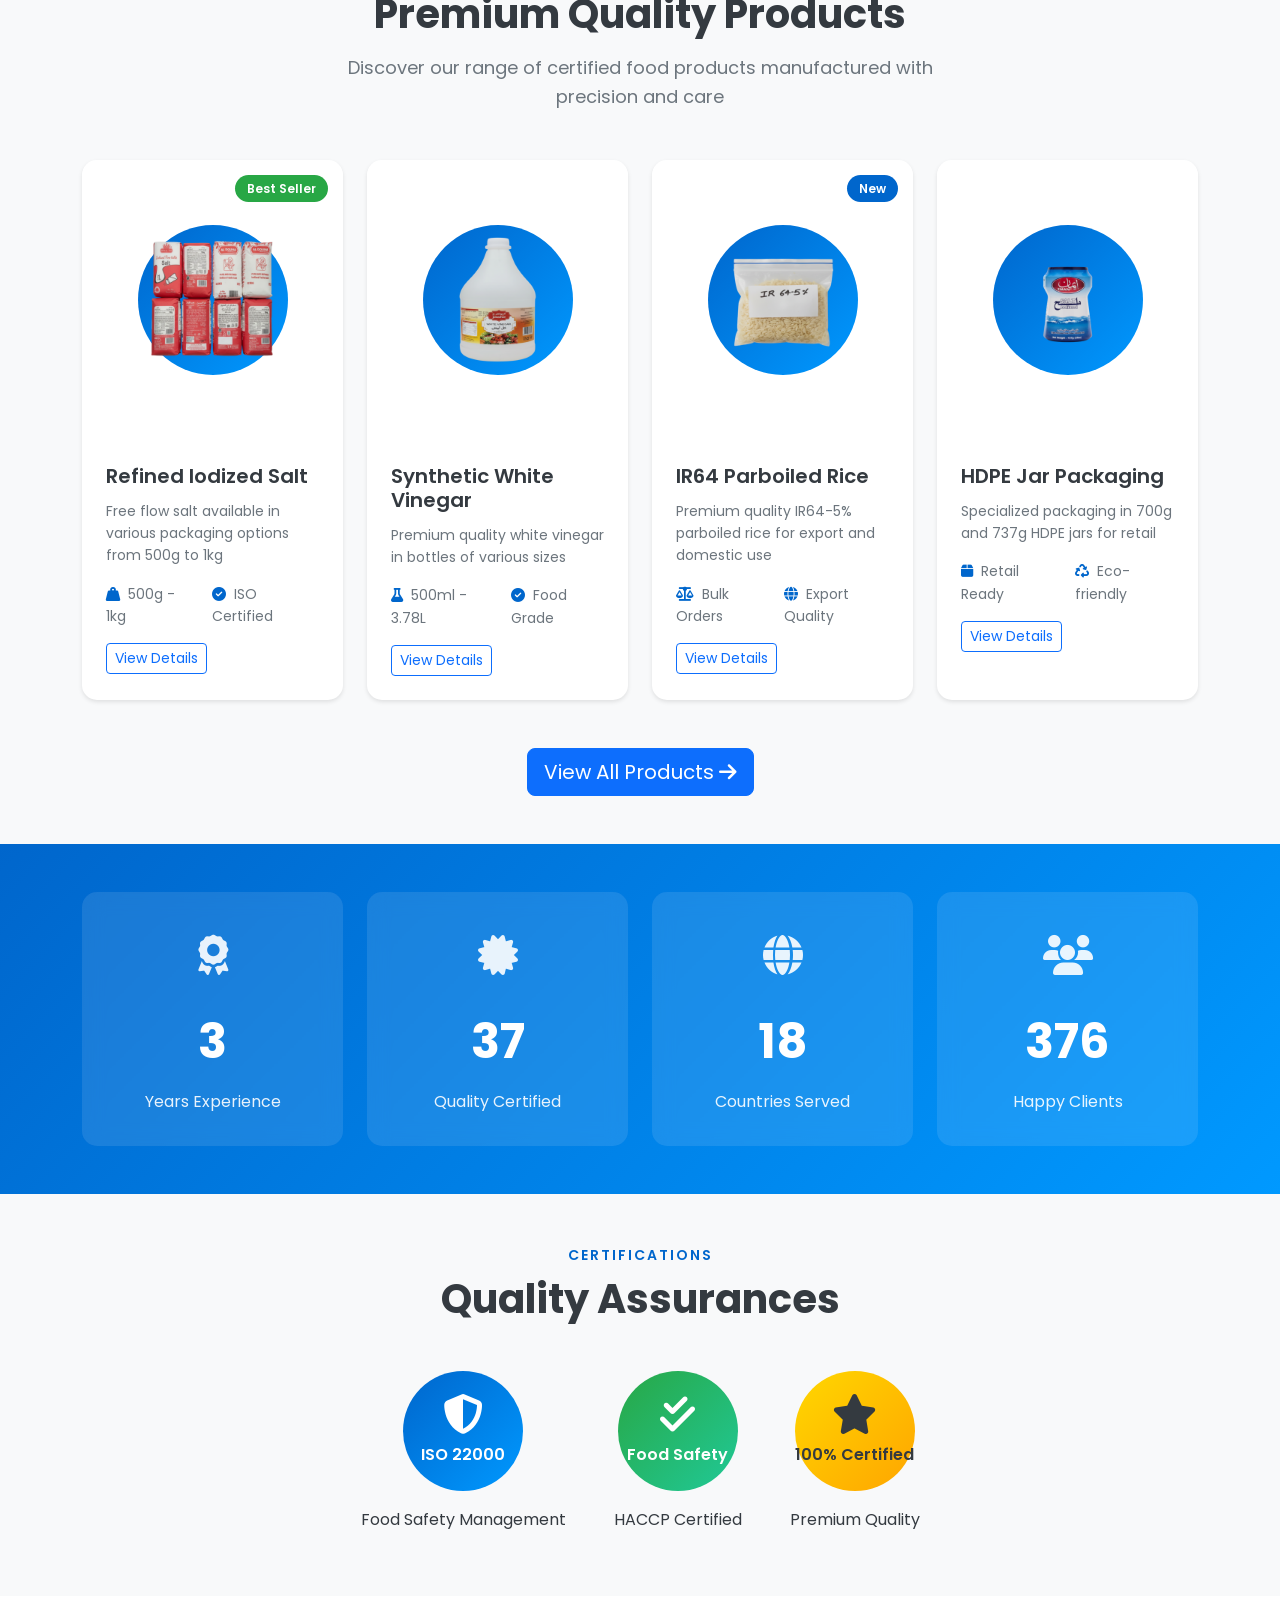
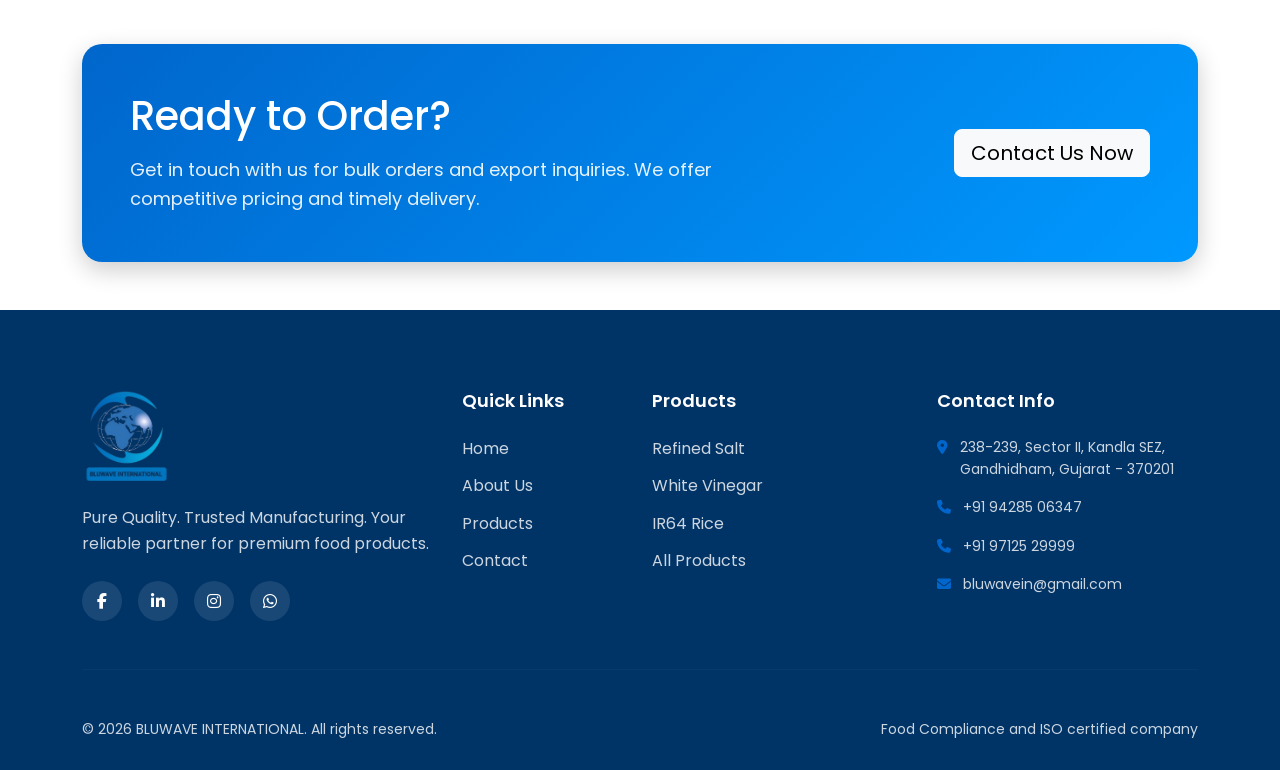
==== commit 0d98c3d2: "changes for the image implementation" ====
--- a/index.html
+++ b/index.html
@@ -1,496 +1,662 @@
-<!DOCTYPE html>
+<!doctype html>
 <html lang="en" data-theme="light">
-<head>
-    <meta charset="UTF-8">
-    <meta name="viewport" content="width=device-width, initial-scale=1.0">
+  <head>
+    <meta charset="UTF-8" />
+    <meta name="viewport" content="width=device-width, initial-scale=1.0" />
     <title>BLUWAVE INTERNATIONAL - Pure Quality. Trusted Manufacturing</title>
-    
+
     <!-- Bootstrap 5 CSS -->
-    <link href="https://cdn.jsdelivr.net/npm/bootstrap@5.3.0/dist/css/bootstrap.min.css" rel="stylesheet">
+    <link
+      href="https://cdn.jsdelivr.net/npm/bootstrap@5.3.0/dist/css/bootstrap.min.css"
+      rel="stylesheet"
+    />
     <!-- Google Fonts -->
-    <link href="https://fonts.googleapis.com/css2?family=Poppins:wght@300;400;500;600;700&display=swap" rel="stylesheet">
+    <link
+      href="https://fonts.googleapis.com/css2?family=Poppins:wght@300;400;500;600;700&display=swap"
+      rel="stylesheet"
+    />
     <!-- Font Awesome -->
-    <link rel="stylesheet" href="https://cdnjs.cloudflare.com/ajax/libs/font-awesome/6.4.0/css/all.min.css">
+    <link
+      rel="stylesheet"
+      href="https://cdnjs.cloudflare.com/ajax/libs/font-awesome/6.4.0/css/all.min.css"
+    />
     <!-- Custom CSS -->
-    <link rel="stylesheet" href="css/style.css">
-</head>
-<body>
+    <link rel="stylesheet" href="css/style.css" />
+  </head>
+  <body>
     <!-- Loader -->
     <div id="loader">
-        <div class="loader-content">
-            <div class="loader-logo">
-                <i class="fas fa-globe-americas fa-spin"></i>
-            </div>
-            <div class="loader-bar"></div>
-            <p>Loading...</p>
-        </div>
+      <div class="loader-content">
+        <div class="loader-logo">
+          <i class="fas fa-globe-americas fa-spin"></i>
+        </div>
+        <div class="loader-bar"></div>
+        <p>Loading...</p>
+      </div>
     </div>
 
     <!-- Theme Toggle Button -->
     <button id="theme-toggle" class="theme-toggle-btn" title="Toggle Theme">
-        <i class="fas fa-moon"></i>
+      <i class="fas fa-moon"></i>
     </button>
 
     <!-- Navigation -->
     <nav class="navbar navbar-expand-lg fixed-top" id="mainNav">
-        <div class="container">
-            <a class="navbar-brand" href="index.html">
-                <div class="logo-container">
-                    <img width="25%" src="images/logo.png"/>
-                </div>
-            </a>
-            
-            <button class="navbar-toggler" type="button" data-bs-toggle="collapse" data-bs-target="#navbarNav">
-                <span class="navbar-toggler-icon"></span>
-            </button>
-            
-            <div class="collapse navbar-collapse" id="navbarNav">
-                <ul class="navbar-nav ms-auto">
-                    <li class="nav-item">
-                        <a class="nav-link active" href="index.html">Home</a>
-                    </li>
-                    <li class="nav-item">
-                        <a class="nav-link" href="about.html">About Us</a>
-                    </li>
-                    <li class="nav-item dropdown">
-                        <a class="nav-link dropdown-toggle" href="#" role="button" data-bs-toggle="dropdown">
-                            Products
-                        </a>
-                        <ul class="dropdown-menu">
-                            <li><a class="dropdown-item" href="products.html#salt">Refined Salt</a></li>
-                            <li><a class="dropdown-item" href="products.html#vinegar">White Vinegar</a></li>
-                            <li><a class="dropdown-item" href="products.html#rice">IR64 Rice</a></li>
-                        </ul>
-                    </li>
-                    <li class="nav-item">
-                        <a class="nav-link" href="contact.html">Contact Us</a>
-                    </li>
-                </ul>
-                <div class="nav-cta">
-                    <a href="contact.html" class="btn btn-primary">Get Quote</a>
-                </div>
-            </div>
-        </div>
+      <div class="container">
+        <a class="navbar-brand" href="index.html">
+          <div class="logo-container">
+            <img width="25%" src="images/logo.png" />
+          </div>
+        </a>
+
+        <button
+          class="navbar-toggler"
+          type="button"
+          data-bs-toggle="collapse"
+          data-bs-target="#navbarNav"
+        >
+          <span class="navbar-toggler-icon"></span>
+        </button>
+
+        <div class="collapse navbar-collapse" id="navbarNav">
+          <ul class="navbar-nav ms-auto">
+            <li class="nav-item">
+              <a class="nav-link active" href="index.html">Home</a>
+            </li>
+            <li class="nav-item">
+              <a class="nav-link" href="about.html">About Us</a>
+            </li>
+            <li class="nav-item dropdown">
+              <a
+                class="nav-link dropdown-toggle"
+                href="#"
+                role="button"
+                data-bs-toggle="dropdown"
+              >
+                Products
+              </a>
+              <ul class="dropdown-menu">
+                <li>
+                  <a class="dropdown-item" href="products.html#salt"
+                    >Refined Salt</a
+                  >
+                </li>
+                <li>
+                  <a class="dropdown-item" href="products.html#vinegar"
+                    >White Vinegar</a
+                  >
+                </li>
+                <li>
+                  <a class="dropdown-item" href="products.html#rice"
+                    >IR64 Rice</a
+                  >
+                </li>
+              </ul>
+            </li>
+            <li class="nav-item">
+              <a class="nav-link" href="contact.html">Contact Us</a>
+            </li>
+          </ul>
+          <div class="nav-cta">
+            <a href="contact.html" class="btn btn-primary">Get Quote</a>
+          </div>
+        </div>
+      </div>
     </nav>
 
     <!-- Hero Slider -->
-    <section class="hero-slider" id="homeSlider">
-        <div class="carousel slide" data-bs-ride="carousel" data-bs-interval="5000">
-            <div class="carousel-indicators">
-                <button type="button" data-bs-target="#homeSlider" data-bs-slide-to="0" class="active"></button>
-                <button type="button" data-bs-target="#homeSlider" data-bs-slide-to="1"></button>
-                <button type="button" data-bs-target="#homeSlider" data-bs-slide-to="2"></button>
-            </div>
-            
-            <div class="carousel-inner">
-                <div class="carousel-item active">
-                    <div class="slide-content">
-                        <div class="container">
-                            <div class="row align-items-center">
-                                <div class="col-lg-6 slide-text animate-on-scroll">
-                                    <h1 class="display-4 fw-bold">Pure Quality.<br>Trusted Manufacturing</h1>
-                                    <p class="lead">Leading manufacturer of premium quality food products including refined iodized salt, synthetic white vinegar, and IR64 parboiled rice.</p>
-                                    <div class="slide-buttons">
-                                        <a href="products.html" class="btn btn-primary btn-lg">Our Products</a>
-                                        <a href="about.html" class="btn btn-outline-primary btn-lg">Learn More</a>
-                                    </div>
-                                </div>
-                                <div class="col-lg-6 slide-image animate-on-scroll delay-200">
-                                    <div class="hero-image-container">
-                                        <div class="floating-elements">
-                                            <div class="float-item salt-package">
-                                                <i class="fas fa-box-open"></i>
-                                                <span>Salt</span>
-                                            </div>
-                                            <div class="float-item vinegar-bottle">
-                                                <i class="fas fa-wine-bottle"></i>
-                                                <span>Vinegar</span>
-                                            </div>
-                                            <div class="float-item rice-bag">
-                                                <i class="fas fa-seedling"></i>
-                                                <span>Rice</span>
-                                            </div>
-                                        </div>
-                                    </div>
-                                </div>
-                            </div>
+    <!-- Hero Slider -->
+    <section class="hero-slider">
+      <div
+        id="homeSlider"
+        class="carousel slide"
+        data-bs-ride="carousel"
+        data-bs-interval="5000"
+      >
+        <div class="carousel-indicators">
+          <button
+            type="button"
+            data-bs-target="#homeSlider"
+            data-bs-slide-to="0"
+            class="active"
+            aria-current="true"
+            aria-label="Slide 1"
+          ></button>
+          <button
+            type="button"
+            data-bs-target="#homeSlider"
+            data-bs-slide-to="1"
+            aria-label="Slide 2"
+          ></button>
+          <button
+            type="button"
+            data-bs-target="#homeSlider"
+            data-bs-slide-to="2"
+            aria-label="Slide 3"
+          ></button>
+        </div>
+
+        <div class="carousel-inner">
+          <!-- Slide 1: Your Design + Background Image -->
+          <div class="carousel-item active slider-with-bg">
+            <div
+              class="slider-bg"
+              style="background-image: url(&quot;images/Slider1.png&quot;)"
+            ></div>
+            <div class="slide-content">
+              <div class="container">
+                <div class="row align-items-center">
+                  <div class="col-lg-6 slide-text animate-on-scroll">
+                    <h1 class="display-4 fw-bold">
+                      Pure Quality.<br />Trusted Manufacturing
+                    </h1>
+                    <p class="lead">
+                      Leading manufacturer of premium quality food products
+                      including refined iodized salt, synthetic white vinegar,
+                      and IR64 parboiled rice.
+                    </p>
+                    <div class="slide-buttons">
+                      <a href="products.html" class="btn btn-primary btn-lg"
+                        >Our Products</a
+                      >
+                      <a
+                        href="about.html"
+                        class="btn btn-outline-primary btn-lg"
+                        >Learn More</a
+                      >
+                    </div>
+                  </div>
+                  <div class="col-lg-6 slide-image animate-on-scroll delay-200">
+                    <div class="hero-image-container">
+                      <div class="floating-elements">
+                        <div class="float-item salt-package">
+                          <i class="fas fa-box-open"></i>
+                          <span>Salt</span>
                         </div>
+                        <div class="float-item vinegar-bottle">
+                          <i class="fas fa-wine-bottle"></i>
+                          <span>Vinegar</span>
+                        </div>
+                        <div class="float-item rice-bag">
+                          <i class="fas fa-seedling"></i>
+                          <span>Rice</span>
+                        </div>
+                      </div>
                     </div>
-                </div>
-                
-                <div class="carousel-item">
-                    <div class="slide-content slide-2">
-                        <div class="container">
-                            <div class="row align-items-center">
-                                <div class="col-lg-6 slide-text animate-on-scroll">
-                                    <h1 class="display-4 fw-bold">ISO 22000 Certified<br>Food Safety Standards</h1>
-                                    <p class="lead">Committed to delivering excellence with international quality certifications and food safety management systems.</p>
-                                    <div class="certification-badges">
-                                        <span class="badge bg-primary">ISO 22000</span>
-                                        <span class="badge bg-success">Food Safety</span>
-                                        <span class="badge bg-info">100% Certified</span>
-                                    </div>
-                                </div>
-                            </div>
-                        </div>
+                  </div>
+                </div>
+              </div>
+            </div>
+          </div>
+
+          <!-- Slide 2: Original Design (No Change) -->
+          <div class="carousel-item">
+            <div class="slide-content slide-2">
+              <div class="container">
+                <div class="row align-items-center">
+                  <div class="col-lg-6 slide-text animate-on-scroll">
+                    <h1 class="display-4 fw-bold">
+                      ISO 22000 Certified<br />Food Safety Standards
+                    </h1>
+                    <p class="lead">
+                      Committed to delivering excellence with international
+                      quality certifications and food safety management systems.
+                    </p>
+                    <div class="certification-badges">
+                      <span class="badge bg-primary">ISO 22000</span>
+                      <span class="badge bg-success">Food Safety</span>
+                      <span class="badge bg-info">100% Certified</span>
                     </div>
-                </div>
-                
-                <div class="carousel-item">
-                    <div class="slide-content slide-3">
-                        <div class="container">
-                            <div class="row align-items-center">
-                                <div class="col-lg-6 slide-text animate-on-scroll">
-                                    <h1 class="display-4 fw-bold">Global Export<br>Quality Products</h1>
-                                    <p class="lead">Serving customers worldwide with premium quality products manufactured at Kandla Special Economic Zone.</p>
-                                    <a href="contact.html" class="btn btn-primary btn-lg">Contact Us</a>
-                                </div>
-                            </div>
-                        </div>
-                    </div>
-                </div>
-            </div>
-            
-            <button class="carousel-control-prev" type="button" data-bs-target="#homeSlider" data-bs-slide="prev">
-                <span class="carousel-control-prev-icon"></span>
-            </button>
-            <button class="carousel-control-next" type="button" data-bs-target="#homeSlider" data-bs-slide="next">
-                <span class="carousel-control-next-icon"></span>
-            </button>
-        </div>
+                  </div>
+                </div>
+              </div>
+            </div>
+          </div>
+
+          <!-- Slide 3: Original Design (No Change) -->
+          <div class="carousel-item">
+            <div class="slide-content slide-3">
+              <div class="container">
+                <div class="row align-items-center">
+                  <div class="col-lg-6 slide-text animate-on-scroll">
+                    <h1 class="display-4 fw-bold">
+                      Global Export<br />Quality Products
+                    </h1>
+                    <p class="lead">
+                      Serving customers worldwide with premium quality products
+                      manufactured at Kandla Special Economic Zone.
+                    </p>
+                    <a href="contact.html" class="btn btn-primary btn-lg"
+                      >Contact Us</a
+                    >
+                  </div>
+                </div>
+              </div>
+            </div>
+          </div>
+        </div>
+
+        <!-- Navigation Arrows - FIXED -->
+        <button
+          class="carousel-control-prev"
+          type="button"
+          data-bs-target="#homeSlider"
+          data-bs-slide="prev"
+        >
+          <span class="carousel-control-prev-icon" aria-hidden="true"></span>
+          <span class="visually-hidden">Previous</span>
+        </button>
+        <button
+          class="carousel-control-next"
+          type="button"
+          data-bs-target="#homeSlider"
+          data-bs-slide="next"
+        >
+          <span class="carousel-control-next-icon" aria-hidden="true"></span>
+          <span class="visually-hidden">Next</span>
+        </button>
+      </div>
     </section>
 
     <!-- About Section -->
     <section class="about-section py-5">
-        <div class="container">
-            <div class="row align-items-center">
-                <div class="col-lg-6 mb-4 mb-lg-0 animate-on-scroll">
-                    <div class="about-image-wrapper">
-                        <div class="about-image-main">
-                            <div class="image-placeholder gradient-bg">
-                                <i class="fas fa-industry"></i>
-                                <span>Manufacturing Excellence</span>
-                            </div>
-                        </div>
-                        <div class="about-image-secondary">
-                            <div class="experience-badge">
-                                <span class="years">10+</span>
-                                <span class="text">Years Experience</span>
-                            </div>
-                        </div>
-                    </div>
-                </div>
-                <div class="col-lg-6 animate-on-scroll delay-200">
-                    <div class="section-header">
-                        <span class="section-subtitle">About Us</span>
-                        <h2 class="section-title">Leading Manufacturer of Premium Food Products</h2>
-                    </div>
-                    <p class="lead-text">BLUWAVE INTERNATIONAL is a trusted name in the manufacturing of high-quality food products. Located in Kandla Special Economic Zone, Gujarat, we specialize in producing refined iodized salt, synthetic white vinegar, and IR64 parboiled rice.</p>
-                    
-                    <div class="about-features">
-                        <div class="feature-item">
-                            <div class="feature-icon">
-                                <i class="fas fa-certificate"></i>
-                            </div>
-                            <div class="feature-content">
-                                <h5>ISO Certified</h5>
-                                <p>ISO 22000 certified for food safety management</p>
-                            </div>
-                        </div>
-                        <div class="feature-item">
-                            <div class="feature-icon">
-                                <i class="fas fa-globe-asia"></i>
-                            </div>
-                            <div class="feature-content">
-                                <h5>Global Reach</h5>
-                                <p>Exporting quality products worldwide</p>
-                            </div>
-                        </div>
-                        <div class="feature-item">
-                            <div class="feature-icon">
-                                <i class="fas fa-award"></i>
-                            </div>
-                            <div class="feature-content">
-                                <h5>Premium Quality</h5>
-                                <p>100% pure and refined products</p>
-                            </div>
-                        </div>
-                    </div>
-                    
-                    <a href="about.html" class="btn btn-primary mt-3">Read More <i class="fas fa-arrow-right"></i></a>
-                </div>
-            </div>
-        </div>
+      <div class="container">
+        <div class="row align-items-center">
+          <div class="col-lg-6 mb-4 mb-lg-0 animate-on-scroll">
+            <div class="about-image-wrapper">
+              <div class="about-image-main">
+                <img
+                  src="images/about-manufacturing.jpg"
+                  alt="Manufacturing Excellence"
+                  class="about-main-img"
+                />
+              </div>
+              <div class="about-image-secondary">
+                <div class="experience-badge">
+                  <span class="years">10+</span>
+                  <span class="text">Years Experience</span>
+                </div>
+              </div>
+            </div>
+          </div>
+          <div class="col-lg-6 animate-on-scroll delay-200">
+            <div class="section-header">
+              <span class="section-subtitle">About Us</span>
+              <h2 class="section-title">
+                Leading Manufacturer of Premium Food Products
+              </h2>
+            </div>
+            <p class="lead-text">
+              BLUWAVE INTERNATIONAL is a trusted name in the manufacturing of
+              high-quality food products. Located in Kandla Special Economic
+              Zone, Gujarat, we specialize in producing refined iodized salt,
+              synthetic white vinegar, and IR64 parboiled rice.
+            </p>
+
+            <div class="about-features">
+              <div class="feature-item">
+                <div class="feature-icon">
+                  <i class="fas fa-certificate"></i>
+                </div>
+                <div class="feature-content">
+                  <h5>ISO Certified</h5>
+                  <p>ISO 22000 certified for food safety management</p>
+                </div>
+              </div>
+              <div class="feature-item">
+                <div class="feature-icon">
+                  <i class="fas fa-globe-asia"></i>
+                </div>
+                <div class="feature-content">
+                  <h5>Global Reach</h5>
+                  <p>Exporting quality products worldwide</p>
+                </div>
+              </div>
+              <div class="feature-item">
+                <div class="feature-icon">
+                  <i class="fas fa-award"></i>
+                </div>
+                <div class="feature-content">
+                  <h5>Premium Quality</h5>
+                  <p>100% pure and refined products</p>
+                </div>
+              </div>
+            </div>
+
+            <a href="about.html" class="btn btn-primary mt-3"
+              >Read More <i class="fas fa-arrow-right"></i
+            ></a>
+          </div>
+        </div>
+      </div>
     </section>
 
     <!-- Products Section -->
     <section class="products-section py-5 bg-light">
-        <div class="container">
-            <div class="section-header text-center mb-5 animate-on-scroll">
-                <span class="section-subtitle">Our Products</span>
-                <h2 class="section-title">Premium Quality Products</h2>
-                <p class="section-desc">Discover our range of certified food products manufactured with precision and care</p>
-            </div>
-            
-            <div class="row g-4">
-                <!-- Product 1 -->
-                <div class="col-lg-3 col-md-6 animate-on-scroll">
-                    <div class="product-card">
-                        <div class="product-image">
-                            <div class="image-placeholder-large">
-                                <i class="fas fa-box"></i>
-                            </div>
-                            <div class="product-badge">Best Seller</div>
-                        </div>
-                        <div class="product-content">
-                            <h4>Refined Iodized Salt</h4>
-                            <p>Free flow salt available in various packaging options from 500g to 1kg</p>
-                            <div class="product-meta">
-                                <span><i class="fas fa-weight-hanging"></i> 500g - 1kg</span>
-                                <span><i class="fas fa-check-circle"></i> ISO Certified</span>
-                            </div>
-                            <a href="products.html#salt" class="btn btn-outline-primary btn-sm">View Details</a>
-                        </div>
-                    </div>
-                </div>
-                
-                <!-- Product 2 -->
-                <div class="col-lg-3 col-md-6 animate-on-scroll delay-100">
-                    <div class="product-card">
-                        <div class="product-image">
-                            <div class="image-placeholder-large">
-                                <i class="fas fa-wine-bottle"></i>
-                            </div>
-                        </div>
-                        <div class="product-content">
-                            <h4>Synthetic White Vinegar</h4>
-                            <p>Premium quality white vinegar in bottles of various sizes</p>
-                            <div class="product-meta">
-                                <span><i class="fas fa-flask"></i> 500ml - 3.78L</span>
-                                <span><i class="fas fa-check-circle"></i> Food Grade</span>
-                            </div>
-                            <a href="products.html#vinegar" class="btn btn-outline-primary btn-sm">View Details</a>
-                        </div>
-                    </div>
-                </div>
-                
-                <!-- Product 3 -->
-                <div class="col-lg-3 col-md-6 animate-on-scroll delay-200">
-                    <div class="product-card">
-                        <div class="product-image">
-                            <div class="image-placeholder-large">
-                                <i class="fas fa-seedling"></i>
-                            </div>
-                            <div class="product-badge new">New</div>
-                        </div>
-                        <div class="product-content">
-                            <h4>IR64 Parboiled Rice</h4>
-                            <p>Premium quality IR64-5% parboiled rice for export and domestic use</p>
-                            <div class="product-meta">
-                                <span><i class="fas fa-balance-scale"></i> Bulk Orders</span>
-                                <span><i class="fas fa-globe"></i> Export Quality</span>
-                            </div>
-                            <a href="products.html#rice" class="btn btn-outline-primary btn-sm">View Details</a>
-                        </div>
-                    </div>
-                </div>
-                
-                <!-- Product 4 -->
-                <div class="col-lg-3 col-md-6 animate-on-scroll delay-300">
-                    <div class="product-card">
-                        <div class="product-image">
-                            <div class="image-placeholder-large">
-                                <i class="fas fa-jar"></i>
-                            </div>
-                        </div>
-                        <div class="product-content">
-                            <h4>HDPE Jar Packaging</h4>
-                            <p>Specialized packaging in 700g and 737g HDPE jars for retail</p>
-                            <div class="product-meta">
-                                <span><i class="fas fa-box"></i> Retail Ready</span>
-                                <span><i class="fas fa-recycle"></i> Eco-friendly</span>
-                            </div>
-                            <a href="products.html" class="btn btn-outline-primary btn-sm">View Details</a>
-                        </div>
-                    </div>
-                </div>
-            </div>
-            
-            <div class="text-center mt-5 animate-on-scroll">
-                <a href="products.html" class="btn btn-primary btn-lg">View All Products <i class="fas fa-arrow-right"></i></a>
-            </div>
-        </div>
+      <div class="container">
+        <div class="section-header text-center mb-5 animate-on-scroll">
+          <span class="section-subtitle">Our Products</span>
+          <h2 class="section-title">Premium Quality Products</h2>
+          <p class="section-desc">
+            Discover our range of certified food products manufactured with
+            precision and care
+          </p>
+        </div>
+
+        <div class="row g-4">
+          <!-- Product 1 -->
+          <div class="col-lg-3 col-md-6 animate-on-scroll">
+            <div class="product-card">
+              <div class="product-image">
+                <div class="image-placeholder-large">
+                  <img
+                    src="images/product-salt.png"
+                    alt="Refined Iodized Salt"
+                    class="product-detail-img"
+                  />
+                </div>
+                <div class="product-badge">Best Seller</div>
+              </div>
+              <div class="product-content">
+                <h4>Refined Iodized Salt</h4>
+                <p>
+                  Free flow salt available in various packaging options from
+                  500g to 1kg
+                </p>
+                <div class="product-meta">
+                  <span><i class="fas fa-weight-hanging"></i> 500g - 1kg</span>
+                  <span><i class="fas fa-check-circle"></i> ISO Certified</span>
+                </div>
+                <a
+                  href="products.html#salt"
+                  class="btn btn-outline-primary btn-sm"
+                  >View Details</a
+                >
+              </div>
+            </div>
+          </div>
+
+          <!-- Product 2 -->
+          <div class="col-lg-3 col-md-6 animate-on-scroll delay-100">
+            <div class="product-card">
+              <div class="product-image">
+                <div class="image-placeholder-large">
+                  <img
+                    src="images/product-vinegar.png"
+                    alt="Synthetic White Vinegar"
+                    class="product-img"
+                  />
+                </div>
+              </div>
+              <div class="product-content">
+                <h4>Synthetic White Vinegar</h4>
+                <p>Premium quality white vinegar in bottles of various sizes</p>
+                <div class="product-meta">
+                  <span><i class="fas fa-flask"></i> 500ml - 3.78L</span>
+                  <span><i class="fas fa-check-circle"></i> Food Grade</span>
+                </div>
+                <a
+                  href="products.html#vinegar"
+                  class="btn btn-outline-primary btn-sm"
+                  >View Details</a
+                >
+              </div>
+            </div>
+          </div>
+
+          <!-- Product 3 -->
+          <div class="col-lg-3 col-md-6 animate-on-scroll delay-200">
+            <div class="product-card">
+              <div class="product-image">
+                <div class="image-placeholder-large">
+                  <img
+                    src="images/product-rice.png"
+                    alt="IR64 Parboiled Rice"
+                    class="product-img"
+                  />
+                </div>
+                <div class="product-badge new">New</div>
+              </div>
+              <div class="product-content">
+                <h4>IR64 Parboiled Rice</h4>
+                <p>
+                  Premium quality IR64-5% parboiled rice for export and domestic
+                  use
+                </p>
+                <div class="product-meta">
+                  <span><i class="fas fa-balance-scale"></i> Bulk Orders</span>
+                  <span><i class="fas fa-globe"></i> Export Quality</span>
+                </div>
+                <a
+                  href="products.html#rice"
+                  class="btn btn-outline-primary btn-sm"
+                  >View Details</a
+                >
+              </div>
+            </div>
+          </div>
+
+          <!-- Product 4 -->
+          <div class="col-lg-3 col-md-6 animate-on-scroll delay-300">
+            <div class="product-card">
+              <div class="product-image">
+                <div class="image-placeholder-large">
+                  <img
+                    src="images/product-hdpe.png"
+                    alt="HDPE Jar Packaging"
+                    class="product-img"
+                  />
+                </div>
+              </div>
+              <div class="product-content">
+                <h4>HDPE Jar Packaging</h4>
+                <p>
+                  Specialized packaging in 700g and 737g HDPE jars for retail
+                </p>
+                <div class="product-meta">
+                  <span><i class="fas fa-box"></i> Retail Ready</span>
+                  <span><i class="fas fa-recycle"></i> Eco-friendly</span>
+                </div>
+                <a href="products.html" class="btn btn-outline-primary btn-sm"
+                  >View Details</a
+                >
+              </div>
+            </div>
+          </div>
+        </div>
+
+        <div class="text-center mt-5 animate-on-scroll">
+          <a href="products.html" class="btn btn-primary btn-lg"
+            >View All Products <i class="fas fa-arrow-right"></i
+          ></a>
+        </div>
+      </div>
     </section>
 
     <!-- Stats Section -->
     <section class="stats-section py-5">
-        <div class="container">
-            <div class="row g-4">
-                <div class="col-lg-3 col-md-6 animate-on-scroll">
-                    <div class="stat-card">
-                        <div class="stat-icon">
-                            <i class="fas fa-award"></i>
-                        </div>
-                        <div class="stat-number" data-target="10">0</div>
-                        <div class="stat-label">Years Experience</div>
-                    </div>
-                </div>
-                <div class="col-lg-3 col-md-6 animate-on-scroll delay-100">
-                    <div class="stat-card">
-                        <div class="stat-icon">
-                            <i class="fas fa-certificate"></i>
-                        </div>
-                        <div class="stat-number" data-target="100">0</div>
-                        <div class="stat-label">Quality Certified</div>
-                    </div>
-                </div>
-                <div class="col-lg-3 col-md-6 animate-on-scroll delay-200">
-                    <div class="stat-card">
-                        <div class="stat-icon">
-                            <i class="fas fa-globe"></i>
-                        </div>
-                        <div class="stat-number" data-target="50">0</div>
-                        <div class="stat-label">Countries Served</div>
-                    </div>
-                </div>
-                <div class="col-lg-3 col-md-6 animate-on-scroll delay-300">
-                    <div class="stat-card">
-                        <div class="stat-icon">
-                            <i class="fas fa-users"></i>
-                        </div>
-                        <div class="stat-number" data-target="1000">0</div>
-                        <div class="stat-label">Happy Clients</div>
-                    </div>
-                </div>
-            </div>
-        </div>
+      <div class="container">
+        <div class="row g-4">
+          <div class="col-lg-3 col-md-6 animate-on-scroll">
+            <div class="stat-card">
+              <div class="stat-icon">
+                <i class="fas fa-award"></i>
+              </div>
+              <div class="stat-number" data-target="10">0</div>
+              <div class="stat-label">Years Experience</div>
+            </div>
+          </div>
+          <div class="col-lg-3 col-md-6 animate-on-scroll delay-100">
+            <div class="stat-card">
+              <div class="stat-icon">
+                <i class="fas fa-certificate"></i>
+              </div>
+              <div class="stat-number" data-target="100">0</div>
+              <div class="stat-label">Quality Certified</div>
+            </div>
+          </div>
+          <div class="col-lg-3 col-md-6 animate-on-scroll delay-200">
+            <div class="stat-card">
+              <div class="stat-icon">
+                <i class="fas fa-globe"></i>
+              </div>
+              <div class="stat-number" data-target="50">0</div>
+              <div class="stat-label">Countries Served</div>
+            </div>
+          </div>
+          <div class="col-lg-3 col-md-6 animate-on-scroll delay-300">
+            <div class="stat-card">
+              <div class="stat-icon">
+                <i class="fas fa-users"></i>
+              </div>
+              <div class="stat-number" data-target="1000">0</div>
+              <div class="stat-label">Happy Clients</div>
+            </div>
+          </div>
+        </div>
+      </div>
     </section>
 
     <!-- Certifications Section -->
     <section class="certifications-section py-5 bg-light">
-        <div class="container">
-            <div class="section-header text-center mb-5 animate-on-scroll">
-                <span class="section-subtitle">Certifications</span>
-                <h2 class="section-title">Quality Assurances</h2>
-            </div>
-            <div class="row justify-content-center">
-                <div class="col-lg-8">
-                    <div class="certifications-grid text-center animate-on-scroll">
-                        <div class="cert-item">
-                            <div class="cert-badge iso">
-                                <i class="fas fa-shield-alt"></i>
-                                <span>ISO 22000</span>
-                            </div>
-                            <p>Food Safety Management</p>
-                        </div>
-                        <div class="cert-item">
-                            <div class="cert-badge food-safety">
-                                <i class="fas fa-check-double"></i>
-                                <span>Food Safety</span>
-                            </div>
-                            <p>HACCP Certified</p>
-                        </div>
-                        <div class="cert-item">
-                            <div class="cert-badge quality">
-                                <i class="fas fa-star"></i>
-                                <span>100% Certified</span>
-                            </div>
-                            <p>Premium Quality</p>
-                        </div>
-                    </div>
-                </div>
-            </div>
-        </div>
+      <div class="container">
+        <div class="section-header text-center mb-5 animate-on-scroll">
+          <span class="section-subtitle">Certifications</span>
+          <h2 class="section-title">Quality Assurances</h2>
+        </div>
+        <div class="row justify-content-center">
+          <div class="col-lg-8">
+            <div class="certifications-grid text-center animate-on-scroll">
+              <div class="cert-item">
+                <div class="cert-badge iso">
+                  <i class="fas fa-shield-alt"></i>
+                  <span>ISO 22000</span>
+                </div>
+                <p>Food Safety Management</p>
+              </div>
+              <div class="cert-item">
+                <div class="cert-badge food-safety">
+                  <i class="fas fa-check-double"></i>
+                  <span>Food Safety</span>
+                </div>
+                <p>HACCP Certified</p>
+              </div>
+              <div class="cert-item">
+                <div class="cert-badge quality">
+                  <i class="fas fa-star"></i>
+                  <span>100% Certified</span>
+                </div>
+                <p>Premium Quality</p>
+              </div>
+            </div>
+          </div>
+        </div>
+      </div>
     </section>
 
     <!-- CTA Section -->
     <section class="cta-section py-5">
-        <div class="container">
-            <div class="cta-box animate-on-scroll">
-                <div class="row align-items-center">
-                    <div class="col-lg-8">
-                        <h2>Ready to Order?</h2>
-                        <p>Get in touch with us for bulk orders and export inquiries. We offer competitive pricing and timely delivery.</p>
-                    </div>
-                    <div class="col-lg-4 text-lg-end">
-                        <a href="contact.html" class="btn btn-light btn-lg">Contact Us Now</a>
-                    </div>
-                </div>
-            </div>
-        </div>
+      <div class="container">
+        <div class="cta-box animate-on-scroll">
+          <div class="row align-items-center">
+            <div class="col-lg-8">
+              <h2>Ready to Order?</h2>
+              <p>
+                Get in touch with us for bulk orders and export inquiries. We
+                offer competitive pricing and timely delivery.
+              </p>
+            </div>
+            <div class="col-lg-4 text-lg-end">
+              <a href="contact.html" class="btn btn-light btn-lg"
+                >Contact Us Now</a
+              >
+            </div>
+          </div>
+        </div>
+      </div>
     </section>
 
     <!-- Footer -->
     <footer class="footer">
-        <div class="container">
-            <div class="row g-4">
-                <div class="col-lg-4 col-md-6">
-                    <div class="footer-brand">
-                        <div class="logo-container">
-                            <img width="25%" src="images/logo.png"/>
-                        </div>
-                        <p>Pure Quality. Trusted Manufacturing. Your reliable partner for premium food products.</p>
-                        <div class="social-links">
-                            <a href="#"><i class="fab fa-facebook-f"></i></a>
-                            <a href="#"><i class="fab fa-linkedin-in"></i></a>
-                            <a href="#"><i class="fab fa-instagram"></i></a>
-                            <a href="#"><i class="fab fa-whatsapp"></i></a>
-                        </div>
-                    </div>
-                </div>
-                
-                <div class="col-lg-2 col-md-6">
-                    <h5>Quick Links</h5>
-                    <ul class="footer-links">
-                        <li><a href="index.html">Home</a></li>
-                        <li><a href="about.html">About Us</a></li>
-                        <li><a href="products.html">Products</a></li>
-                        <li><a href="contact.html">Contact</a></li>
-                    </ul>
-                </div>
-                
-                <div class="col-lg-3 col-md-6">
-                    <h5>Products</h5>
-                    <ul class="footer-links">
-                        <li><a href="products.html#salt">Refined Salt</a></li>
-                        <li><a href="products.html#vinegar">White Vinegar</a></li>
-                        <li><a href="products.html#rice">IR64 Rice</a></li>
-                        <li><a href="products.html">All Products</a></li>
-                    </ul>
-                </div>
-                
-                <div class="col-lg-3 col-md-6">
-                    <h5>Contact Info</h5>
-                    <ul class="footer-contact">
-                        <li><i class="fas fa-map-marker-alt"></i> 238-239, Sector II, Kandla SEZ, Gandhidham, Gujarat - 370201</li>
-                        <li><i class="fas fa-phone"></i> +91 94285 06347</li>
-                        <li><i class="fas fa-phone"></i> +91 97125 29999</li>
-                        <li><i class="fas fa-envelope"></i> bluwavein@gmail.com</li>
-                    </ul>
-                </div>
-            </div>
-            
-            <hr class="footer-divider">
-            
-            <div class="row">
-                <div class="col-md-6">
-                    <p class="copyright">&copy; 2026 BLUWAVE INTERNATIONAL. All rights reserved.</p>
-                </div>
-                <div class="col-md-6 text-md-end">
-                    <p class="footer-bottom">Food Compliance and ISO certified company</p>
-                </div>
-            </div>
-        </div>
+      <div class="container">
+        <div class="row g-4">
+          <div class="col-lg-4 col-md-6">
+            <div class="footer-brand">
+              <div class="logo-container">
+                <img width="25%" src="images/logo.png" />
+              </div>
+              <p>
+                Pure Quality. Trusted Manufacturing. Your reliable partner for
+                premium food products.
+              </p>
+              <div class="social-links">
+                <a href="#"><i class="fab fa-facebook-f"></i></a>
+                <a href="#"><i class="fab fa-linkedin-in"></i></a>
+                <a href="#"><i class="fab fa-instagram"></i></a>
+                <a href="#"><i class="fab fa-whatsapp"></i></a>
+              </div>
+            </div>
+          </div>
+
+          <div class="col-lg-2 col-md-6">
+            <h5>Quick Links</h5>
+            <ul class="footer-links">
+              <li><a href="index.html">Home</a></li>
+              <li><a href="about.html">About Us</a></li>
+              <li><a href="products.html">Products</a></li>
+              <li><a href="contact.html">Contact</a></li>
+            </ul>
+          </div>
+
+          <div class="col-lg-3 col-md-6">
+            <h5>Products</h5>
+            <ul class="footer-links">
+              <li><a href="products.html#salt">Refined Salt</a></li>
+              <li><a href="products.html#vinegar">White Vinegar</a></li>
+              <li><a href="products.html#rice">IR64 Rice</a></li>
+              <li><a href="products.html">All Products</a></li>
+            </ul>
+          </div>
+
+          <div class="col-lg-3 col-md-6">
+            <h5>Contact Info</h5>
+            <ul class="footer-contact">
+              <li>
+                <i class="fas fa-map-marker-alt"></i> 238-239, Sector II, Kandla
+                SEZ, Gandhidham, Gujarat - 370201
+              </li>
+              <li><i class="fas fa-phone"></i> +91 94285 06347</li>
+              <li><i class="fas fa-phone"></i> +91 97125 29999</li>
+              <li><i class="fas fa-envelope"></i> bluwavein@gmail.com</li>
+            </ul>
+          </div>
+        </div>
+
+        <hr class="footer-divider" />
+
+        <div class="row">
+          <div class="col-md-6">
+            <p class="copyright">
+              &copy; 2026 BLUWAVE INTERNATIONAL. All rights reserved.
+            </p>
+          </div>
+          <div class="col-md-6 text-md-end">
+            <p class="footer-bottom">
+              Food Compliance and ISO certified company
+            </p>
+          </div>
+        </div>
+      </div>
     </footer>
 
     <!-- Go to Top Button -->
     <button id="goToTop" class="go-to-top">
-        <i class="fas fa-arrow-up"></i>
+      <i class="fas fa-arrow-up"></i>
     </button>
 
     <!-- Bootstrap JS -->
     <script src="https://cdn.jsdelivr.net/npm/bootstrap@5.3.0/dist/js/bootstrap.bundle.min.js"></script>
     <!-- Custom JS -->
     <script src="js/main.js"></script>
-</body>
-</html>+  </body>
+</html>
--- a/css/style.css
+++ b/css/style.css
@@ -550,11 +550,101 @@
 .product-image {
     position: relative;
     height: 250px;
-    background: var(--gray-100);
+    background: #fff;
     display: flex;
     align-items: center;
     justify-content: center;
     overflow: hidden;
+    padding: 20px;
+}
+
+.product-img {
+    width: 100%;
+    height: 100%;
+    object-fit: contain;
+    transition: transform 0.3s ease;
+}
+
+.about-main-img {
+  width: 100%;
+  height: 500px;
+  object-fit: cover;
+  border-radius: 20px;
+  box-shadow: 0 10px 30px rgba(0,0,0,0.15);
+}
+
+/* Product Detail Image Container */
+.product-image {
+    position: relative;
+    height: 280px;
+    background: #fff;
+    display: flex;
+    align-items: center;
+    justify-content: center;
+    overflow: hidden;
+    padding: 20px;
+    border-radius: 15px 15px 0 0;
+}
+
+/* Smart Image Resizing - NO STRETCH, NO DISTORTION */
+.product-detail-img {
+    width: 100%;
+    height: 100%;
+    object-fit: contain; /* KEY: Fits entire image without cropping or stretching */
+    object-position: center;
+    transition: transform 0.3s ease;
+}
+
+/* Optional: Slight zoom on hover */
+.product-detail-card:hover .product-detail-img {
+    transform: scale(1.05);
+}
+
+/* Product tag positioning */
+.product-tag {
+    position: absolute;
+    top: 15px;
+    left: 15px;
+    background: #0066CC;
+    color: #fff;
+    padding: 0.35rem 0.85rem;
+    border-radius: 20px;
+    font-size: 0.75rem;
+    font-weight: 600;
+    z-index: 2;
+}
+
+.product-tag.new {
+    background: #28a745;
+}
+
+/* Responsive adjustments */
+@media (max-width: 991px) {
+    .product-image {
+        height: 250px;
+    }
+}
+
+@media (max-width: 767px) {
+    .product-image {
+        height: 220px;
+    }
+}
+
+@media (max-width: 991px) {
+  .about-main-img {
+    height: 400px;
+  }
+}
+
+@media (max-width: 767px) {
+  .about-main-img {
+    height: 300px;
+  }
+}
+
+.product-card:hover .product-img {
+    transform: scale(1.05);
 }
 
 .image-placeholder-large {
@@ -1424,6 +1514,132 @@
     }
 }
 
+/* ========================================
+   SLIDER BACKGROUND IMAGE (First Slide Only)
+   ======================================== */
+
+/* Background for first slide only */
+.slider-with-bg {
+    position: relative;
+}
+
+.slider-bg {
+    position: absolute;
+    top: 0;
+    left: 0;
+    width: 100%;
+    height: 100%;
+    background-image: url('../images/Slider1.png');
+    background-size: cover;
+    background-position: center center;
+    background-repeat: no-repeat;
+    z-index: 0;
+}
+
+/* Ensure content appears above background */
+.slider-with-bg .slide-content {
+    position: relative;
+    z-index: 1;
+}
+
+/* Optional: Add subtle overlay for text readability */
+.slider-with-bg .slide-content::before {
+    content: '';
+    position: absolute;
+    top: 0;
+    left: 0;
+    width: 100%;
+    height: 100%;
+    background: linear-gradient(90deg, rgba(255,255,255,0.95) 0%, rgba(255,255,255,0.7) 50%, rgba(255,255,255,0) 100%);
+    z-index: -1;
+}
+
+/* Fix carousel navigation arrows */
+.carousel-control-prev,
+.carousel-control-next {
+    width: 50px;
+    height: 50px;
+    top: 50%;
+    transform: translateY(-50%);
+    z-index: 10;
+    opacity: 0.9;
+    transition: all 0.3s ease;
+    border-radius: 50%;
+    background: rgba(0, 102, 204, 0.8);
+}
+
+.carousel-control-prev:hover,
+.carousel-control-next:hover {
+    opacity: 1;
+    background: rgba(0, 102, 204, 1);
+    transform: translateY(-50%) scale(1.1);
+}
+
+.carousel-control-prev {
+    left: 15px;
+}
+
+.carousel-control-next {
+    right: 15px;
+}
+
+.carousel-control-prev-icon,
+.carousel-control-next-icon {
+    width: 24px;
+    height: 24px;
+    background-size: 100% 100%;
+}
+
+/* Carousel indicators */
+.carousel-indicators {
+    bottom: 25px;
+    z-index: 10;
+}
+
+.carousel-indicators [data-bs-target] {
+    width: 12px;
+    height: 12px;
+    border-radius: 50%;
+    background-color: rgba(255, 255, 255, 0.6);
+    border: 2px solid transparent;
+    transition: all 0.3s ease;
+}
+
+.carousel-indicators .active {
+    background-color: #0066CC;
+    border-color: #fff;
+    width: 14px;
+    height: 14px;
+}
+
+/* Responsive adjustments */
+@media (max-width: 991px) {
+    .slider-bg {
+        background-size: cover;
+        background-position: center 30%;
+    }
+    
+    .slider-with-bg .slide-content::before {
+        background: linear-gradient(0deg, rgba(255,255,255,0.95) 0%, rgba(255,255,255,0.85) 100%);
+    }
+}
+
+@media (max-width: 767px) {
+    .carousel-control-prev,
+    .carousel-control-next {
+        width: 40px;
+        height: 40px;
+    }
+    
+    .carousel-control-prev {
+        left: 10px;
+    }
+    
+    .carousel-control-next {
+        right: 10px;
+    }
+}
+
 /* Print Styles */
 @media print {
     .navbar,
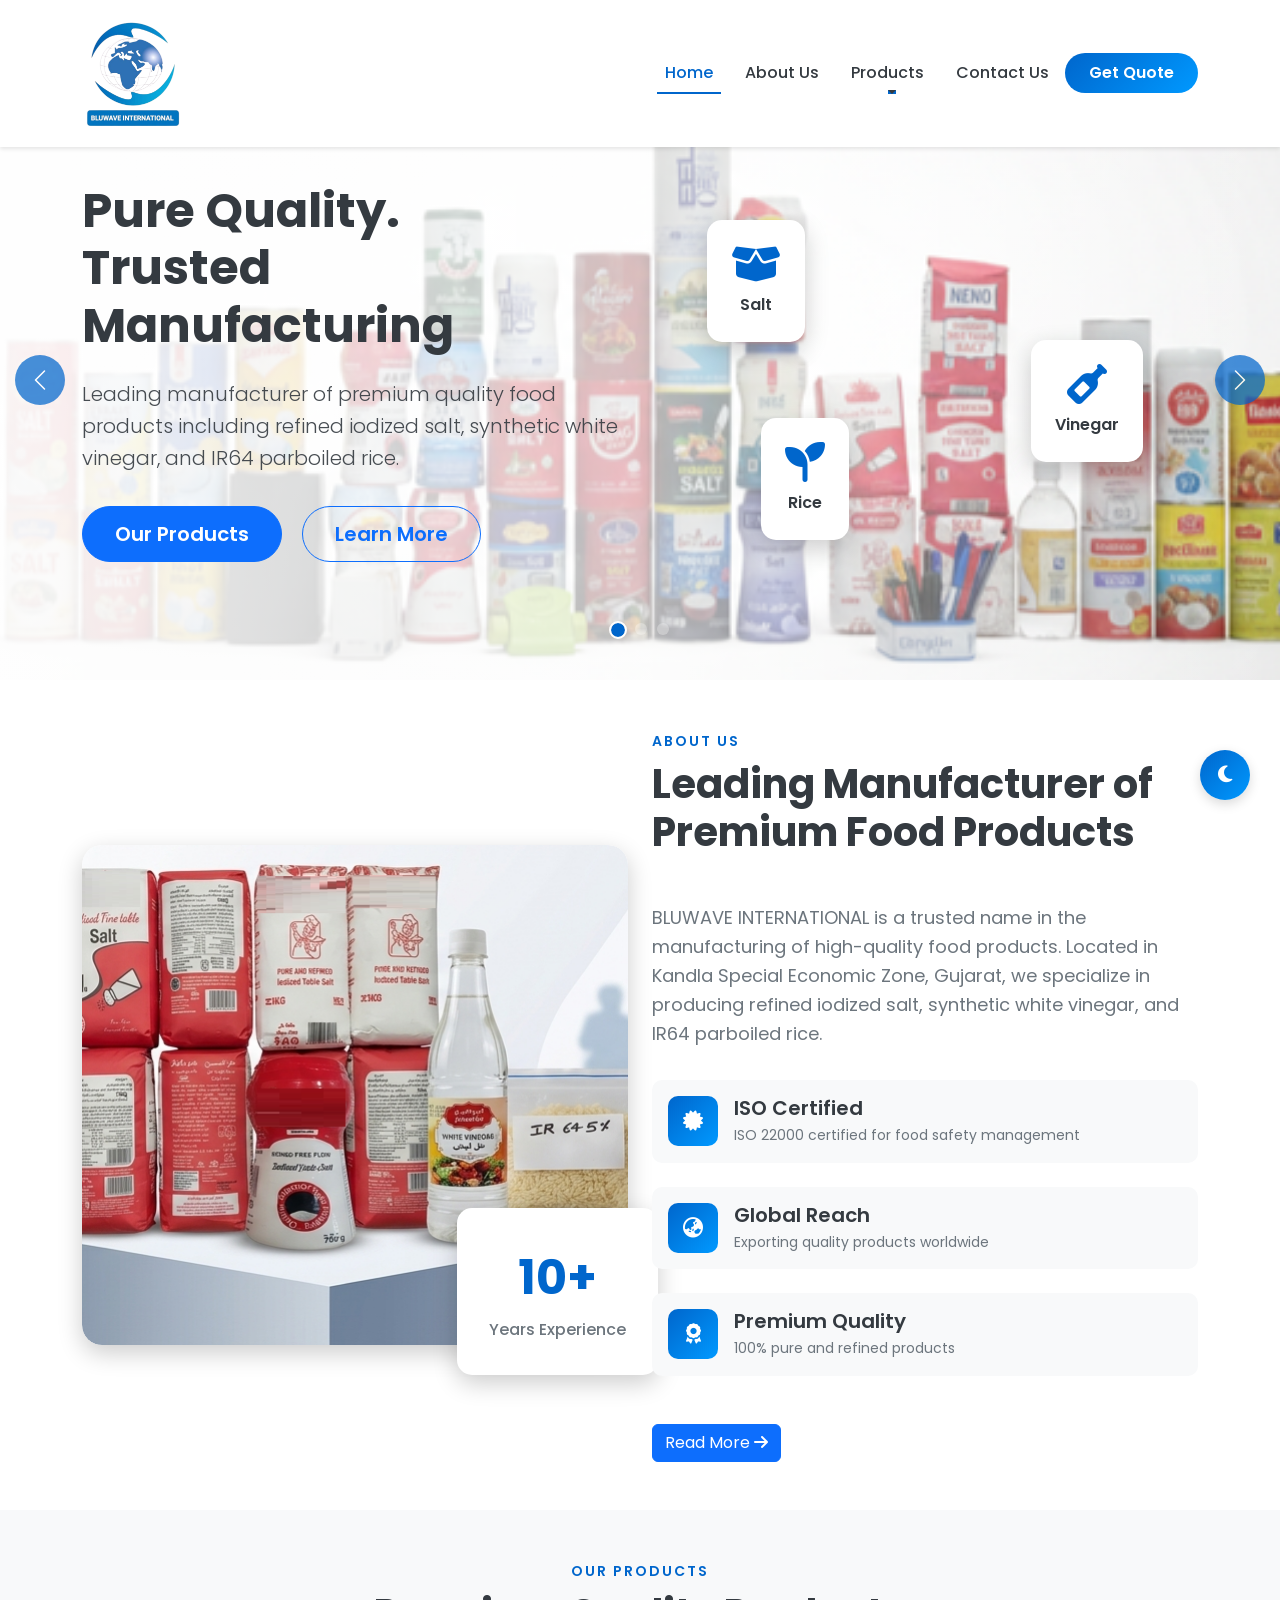
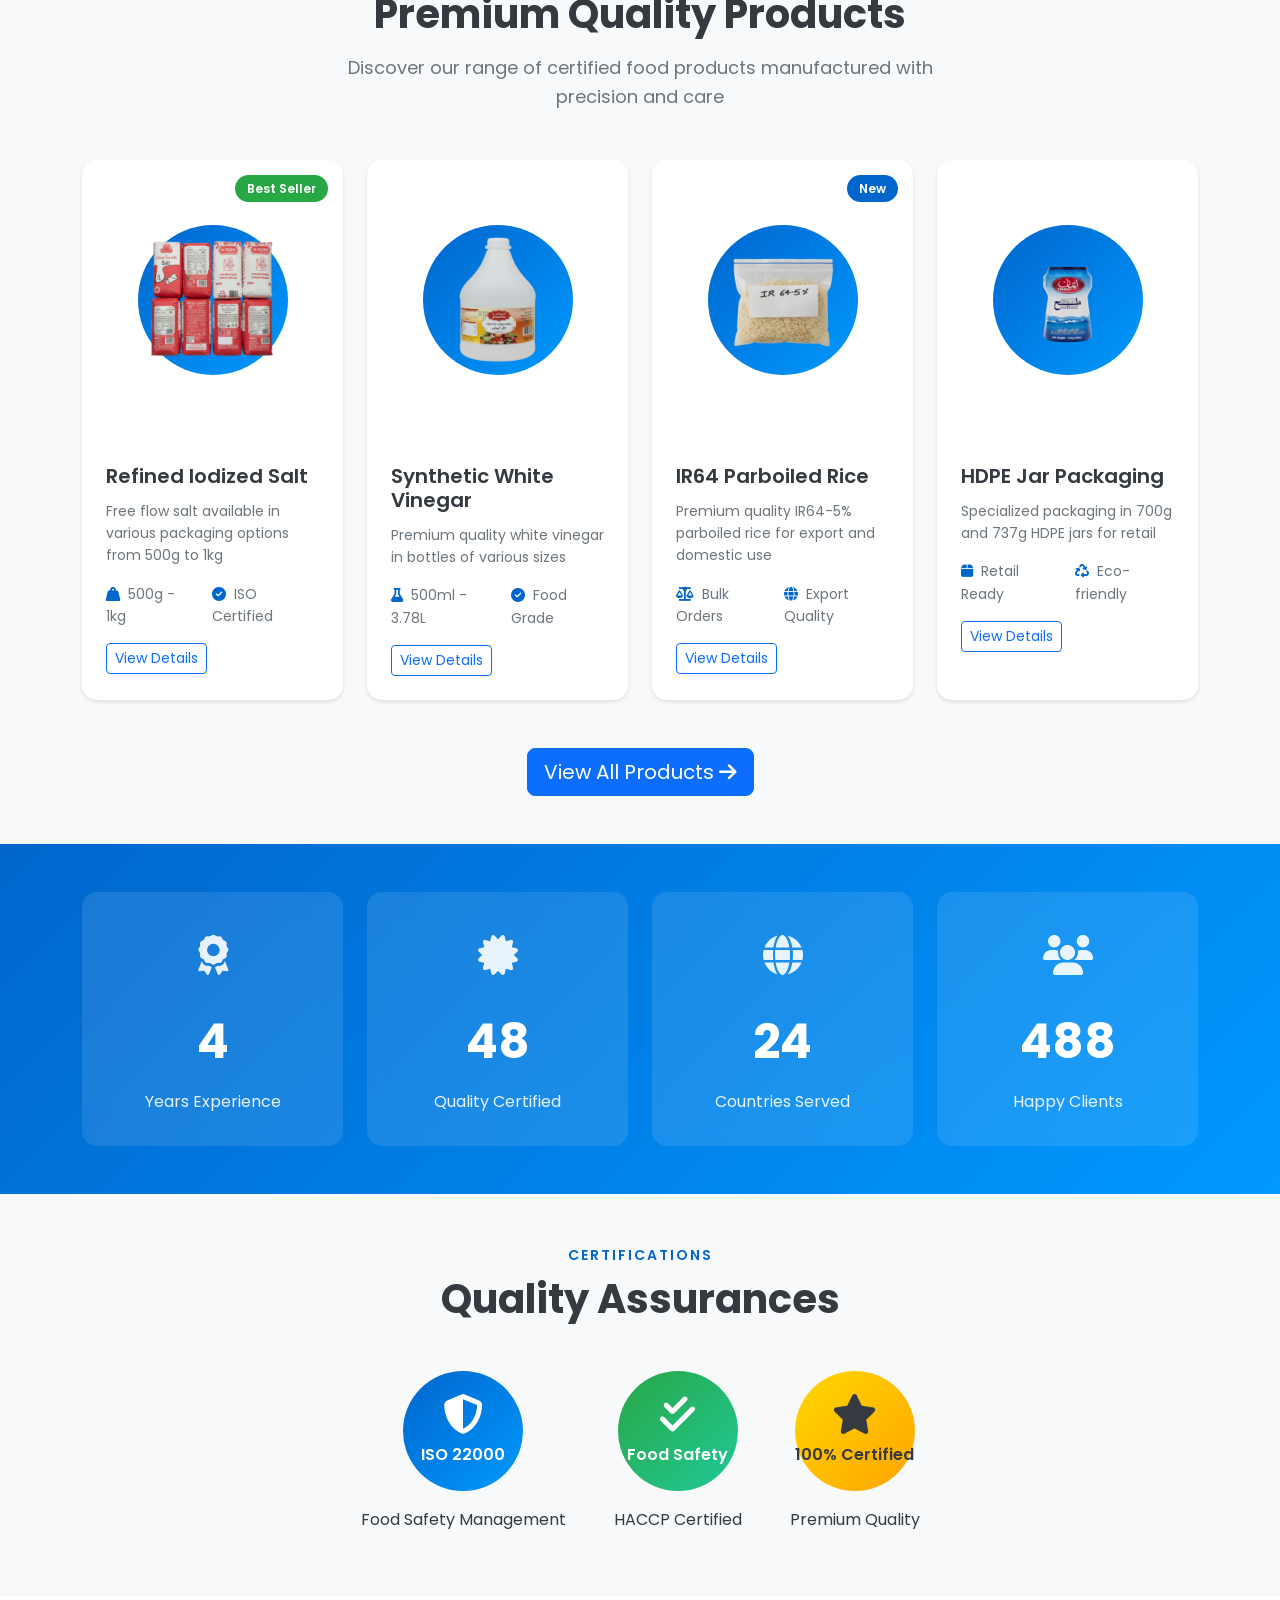
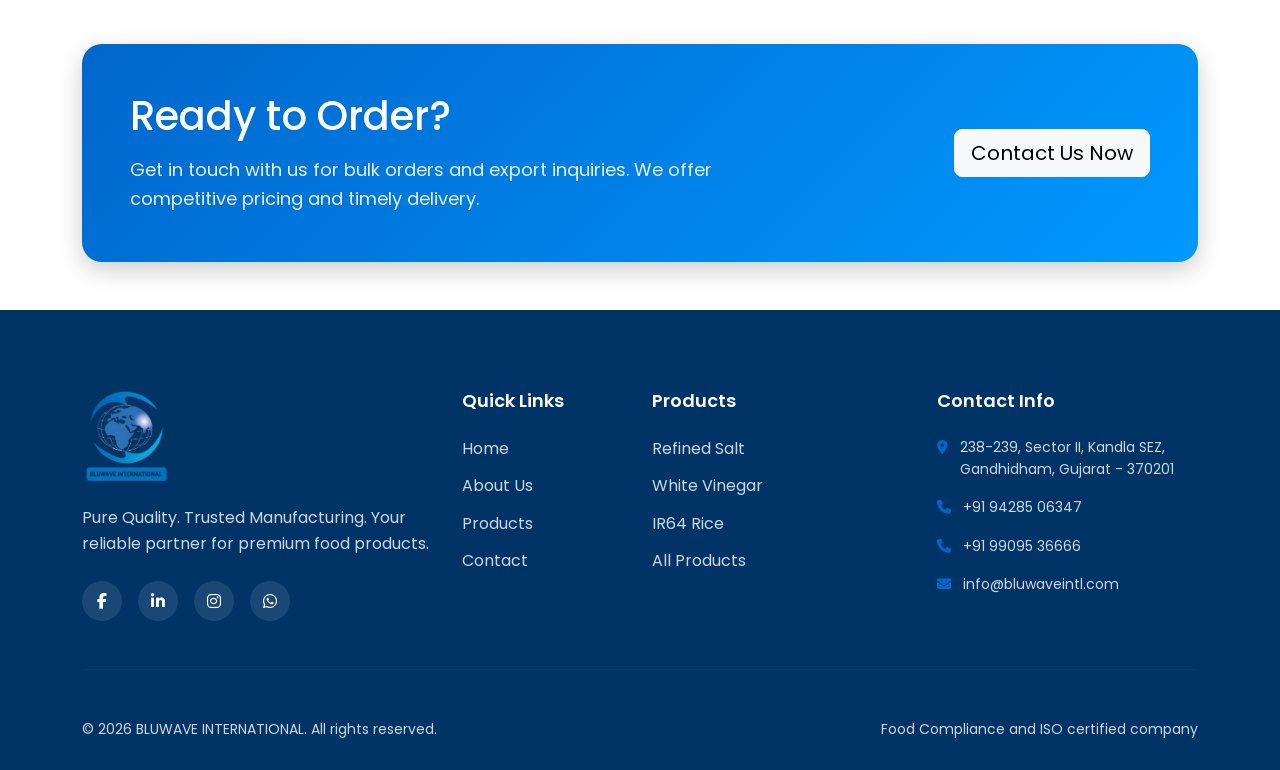
==== commit 2fc225a5: "changes for products" ====
--- a/index.html
+++ b/index.html
@@ -626,8 +626,8 @@
                 SEZ, Gandhidham, Gujarat - 370201
               </li>
               <li><i class="fas fa-phone"></i> +91 94285 06347</li>
-              <li><i class="fas fa-phone"></i> +91 97125 29999</li>
-              <li><i class="fas fa-envelope"></i> bluwavein@gmail.com</li>
+              <li><i class="fas fa-phone"></i> +91 99095 36666</li>
+              <li><i class="fas fa-envelope"></i> info@bluwaveintl.com</li>
             </ul>
           </div>
         </div>
--- a/css/style.css
+++ b/css/style.css
@@ -15,9 +15,9 @@
     --success: #28A745;
     --gradient-primary: linear-gradient(135deg, #0066CC 0%, #0099FF 100%);
     --gradient-light: linear-gradient(135deg, #E6F2FF 0%, #FFFFFF 100%);
-    --shadow-sm: 0 2px 4px rgba(0,0,0,0.1);
-    --shadow-md: 0 4px 12px rgba(0,0,0,0.15);
-    --shadow-lg: 0 8px 24px rgba(0,0,0,0.2);
+    --shadow-sm: 0 2px 4px rgba(0, 0, 0, 0.1);
+    --shadow-md: 0 4px 12px rgba(0, 0, 0, 0.15);
+    --shadow-lg: 0 8px 24px rgba(0, 0, 0, 0.2);
     --transition: all 0.3s ease;
 }
 
@@ -31,9 +31,9 @@
     --gray-200: #3d3d3d;
     --gray-600: #b0b0b0;
     --gray-800: #e0e0e0;
-    --shadow-sm: 0 2px 4px rgba(0,0,0,0.3);
-    --shadow-md: 0 4px 12px rgba(0,0,0,0.4);
-    --shadow-lg: 0 8px 24px rgba(0,0,0,0.5);
+    --shadow-sm: 0 2px 4px rgba(0, 0, 0, 0.3);
+    --shadow-md: 0 4px 12px rgba(0, 0, 0, 0.4);
+    --shadow-lg: 0 8px 24px rgba(0, 0, 0, 0.5);
 }
 
 /* Base Styles */
@@ -90,7 +90,7 @@
 .loader-bar {
     width: 200px;
     height: 4px;
-    background: rgba(255,255,255,0.3);
+    background: rgba(255, 255, 255, 0.3);
     border-radius: 2px;
     margin: 0 auto 1rem;
     overflow: hidden;
@@ -109,13 +109,27 @@
 }
 
 @keyframes loading {
-    0% { left: -100%; }
-    100% { left: 100%; }
+    0% {
+        left: -100%;
+    }
+
+    100% {
+        left: 100%;
+    }
 }
 
 @keyframes pulse {
-    0%, 100% { transform: scale(1); opacity: 1; }
-    50% { transform: scale(1.1); opacity: 0.8; }
+
+    0%,
+    100% {
+        transform: scale(1);
+        opacity: 1;
+    }
+
+    50% {
+        transform: scale(1.1);
+        opacity: 0.8;
+    }
 }
 
 /* Theme Toggle Button */
@@ -338,8 +352,15 @@
 }
 
 @keyframes float {
-    0%, 100% { transform: translateY(0); }
-    50% { transform: translateY(-20px); }
+
+    0%,
+    100% {
+        transform: translateY(0);
+    }
+
+    50% {
+        transform: translateY(-20px);
+    }
 }
 
 .certification-badges .badge {
@@ -366,7 +387,7 @@
     right: -10%;
     width: 500px;
     height: 500px;
-    background: rgba(255,255,255,0.1);
+    background: rgba(255, 255, 255, 0.1);
     border-radius: 50%;
 }
 
@@ -387,7 +408,7 @@
 }
 
 .breadcrumb-item.active {
-    color: rgba(255,255,255,0.7);
+    color: rgba(255, 255, 255, 0.7);
 }
 
 /* Section Headers */
@@ -566,11 +587,11 @@
 }
 
 .about-main-img {
-  width: 100%;
-  height: 500px;
-  object-fit: cover;
-  border-radius: 20px;
-  box-shadow: 0 10px 30px rgba(0,0,0,0.15);
+    width: 100%;
+    height: 500px;
+    object-fit: cover;
+    border-radius: 20px;
+    box-shadow: 0 10px 30px rgba(0, 0, 0, 0.15);
 }
 
 /* Product Detail Image Container */
@@ -590,7 +611,8 @@
 .product-detail-img {
     width: 100%;
     height: 100%;
-    object-fit: contain; /* KEY: Fits entire image without cropping or stretching */
+    object-fit: contain;
+    /* KEY: Fits entire image without cropping or stretching */
     object-position: center;
     transition: transform 0.3s ease;
 }
@@ -614,6 +636,20 @@
     z-index: 2;
 }
 
+.product-video-container {
+    width: 100%;
+    height: 240px;
+    overflow: hidden;
+    border-radius: 10px;
+    background: #000;
+}
+
+.product-video {
+    width: 100%;
+    height: 100%;
+    object-fit: cover;
+}
+
 .product-tag.new {
     background: #28a745;
 }
@@ -632,15 +668,15 @@
 }
 
 @media (max-width: 991px) {
-  .about-main-img {
-    height: 400px;
-  }
+    .about-main-img {
+        height: 400px;
+    }
 }
 
 @media (max-width: 767px) {
-  .about-main-img {
-    height: 300px;
-  }
+    .about-main-img {
+        height: 300px;
+    }
 }
 
 .product-card:hover .product-img {
@@ -720,7 +756,7 @@
 .stat-card {
     text-align: center;
     padding: 2rem;
-    background: rgba(255,255,255,0.1);
+    background: rgba(255, 255, 255, 0.1);
     border-radius: 15px;
     backdrop-filter: blur(10px);
     transition: var(--transition);
@@ -728,7 +764,7 @@
 
 .stat-card:hover {
     transform: translateY(-5px);
-    background: rgba(255,255,255,0.2);
+    background: rgba(255, 255, 255, 0.2);
 }
 
 .stat-icon {
@@ -849,7 +885,7 @@
 .social-links a {
     width: 40px;
     height: 40px;
-    background: rgba(255,255,255,0.1);
+    background: rgba(255, 255, 255, 0.1);
     border-radius: 50%;
     display: flex;
     align-items: center;
@@ -881,7 +917,7 @@
 }
 
 .footer-links a {
-    color: rgba(255,255,255,0.8);
+    color: rgba(255, 255, 255, 0.8);
     text-decoration: none;
     transition: var(--transition);
 }
@@ -901,7 +937,7 @@
     display: flex;
     align-items: flex-start;
     gap: 0.75rem;
-    color: rgba(255,255,255,0.8);
+    color: rgba(255, 255, 255, 0.8);
     font-size: 0.875rem;
 }
 
@@ -911,7 +947,7 @@
 }
 
 .footer-divider {
-    border-color: rgba(255,255,255,0.1);
+    border-color: rgba(255, 255, 255, 0.1);
     margin: 3rem 0;
 }
 
@@ -969,9 +1005,17 @@
     transform: translateY(0);
 }
 
-.delay-100 { transition-delay: 0.1s; }
-.delay-200 { transition-delay: 0.2s; }
-.delay-300 { transition-delay: 0.3s; }
+.delay-100 {
+    transition-delay: 0.1s;
+}
+
+.delay-200 {
+    transition-delay: 0.2s;
+}
+
+.delay-300 {
+    transition-delay: 0.3s;
+}
 
 /* Product Detail Cards */
 .product-detail-card {
@@ -1118,7 +1162,7 @@
     color: var(--gray-800);
 }
 
-.contact-form-wrapper > p {
+.contact-form-wrapper>p {
     color: var(--gray-600);
     margin-bottom: 2rem;
 }
@@ -1149,7 +1193,7 @@
 .form-control:focus,
 .form-select:focus {
     border-color: var(--primary-blue);
-    box-shadow: 0 0 0 0.2rem rgba(0,102,204,0.25);
+    box-shadow: 0 0 0 0.2rem rgba(0, 102, 204, 0.25);
 }
 
 /* Map Section */
@@ -1409,33 +1453,33 @@
         margin-top: 1rem;
         box-shadow: var(--shadow-md);
     }
-    
+
     .nav-cta {
         margin-top: 1rem;
         text-align: center;
     }
-    
+
     .slide-text h1 {
         font-size: 2rem;
     }
-    
+
     .carousel-item {
         min-height: 500px;
     }
-    
+
     .slide-content {
         padding: 60px 0;
         min-height: 500px;
     }
-    
+
     .hero-image-container {
         display: none;
     }
-    
+
     .section-title {
         font-size: 2rem;
     }
-    
+
     .certifications-grid {
         gap: 2rem;
     }
@@ -1445,44 +1489,44 @@
     .page-header {
         padding: 80px 0 40px;
     }
-    
+
     .page-header h1 {
         font-size: 2rem;
     }
-    
+
     .section-title {
         font-size: 1.75rem;
     }
-    
+
     .about-stats-row {
         justify-content: center;
     }
-    
+
     .stat-box {
         flex: 1 1 45%;
     }
-    
+
     .filter-tabs {
         flex-direction: column;
         align-items: center;
     }
-    
+
     .filter-btn {
         width: 100%;
         max-width: 300px;
     }
-    
+
     .contact-form-wrapper {
         padding: 1.5rem;
     }
-    
+
     .theme-toggle-btn {
         bottom: 90px;
         right: 20px;
         width: 45px;
         height: 45px;
     }
-    
+
     .go-to-top {
         bottom: 20px;
         right: 20px;
@@ -1495,20 +1539,20 @@
     .logo-text .brand-name {
         font-size: 1.25rem;
     }
-    
+
     .slide-text h1 {
         font-size: 1.75rem;
     }
-    
+
     .cta-box {
         padding: 2rem 1.5rem;
         text-align: center;
     }
-    
+
     .cta-box h2 {
         font-size: 1.75rem;
     }
-    
+
     .footer {
         padding: 60px 0 20px;
     }
@@ -1550,7 +1594,7 @@
     left: 0;
     width: 100%;
     height: 100%;
-    background: linear-gradient(90deg, rgba(255,255,255,0.95) 0%, rgba(255,255,255,0.7) 50%, rgba(255,255,255,0) 100%);
+    background: linear-gradient(90deg, rgba(255, 255, 255, 0.95) 0%, rgba(255, 255, 255, 0.7) 50%, rgba(255, 255, 255, 0) 100%);
     z-index: -1;
 }
 
@@ -1618,23 +1662,24 @@
         background-size: cover;
         background-position: center 30%;
     }
-    
+
     .slider-with-bg .slide-content::before {
-        background: linear-gradient(0deg, rgba(255,255,255,0.95) 0%, rgba(255,255,255,0.85) 100%);
+        background: linear-gradient(0deg, rgba(255, 255, 255, 0.95) 0%, rgba(255, 255, 255, 0.85) 100%);
     }
 }
 
 @media (max-width: 767px) {
+
     .carousel-control-prev,
     .carousel-control-next {
         width: 40px;
         height: 40px;
     }
-    
+
     .carousel-control-prev {
         left: 10px;
     }
-    
+
     .carousel-control-next {
         right: 10px;
     }
@@ -1642,13 +1687,14 @@
 
 /* Print Styles */
 @media print {
+
     .navbar,
     .theme-toggle-btn,
     .go-to-top,
     #loader {
         display: none !important;
     }
-    
+
     body {
         background: white;
         color: black;
